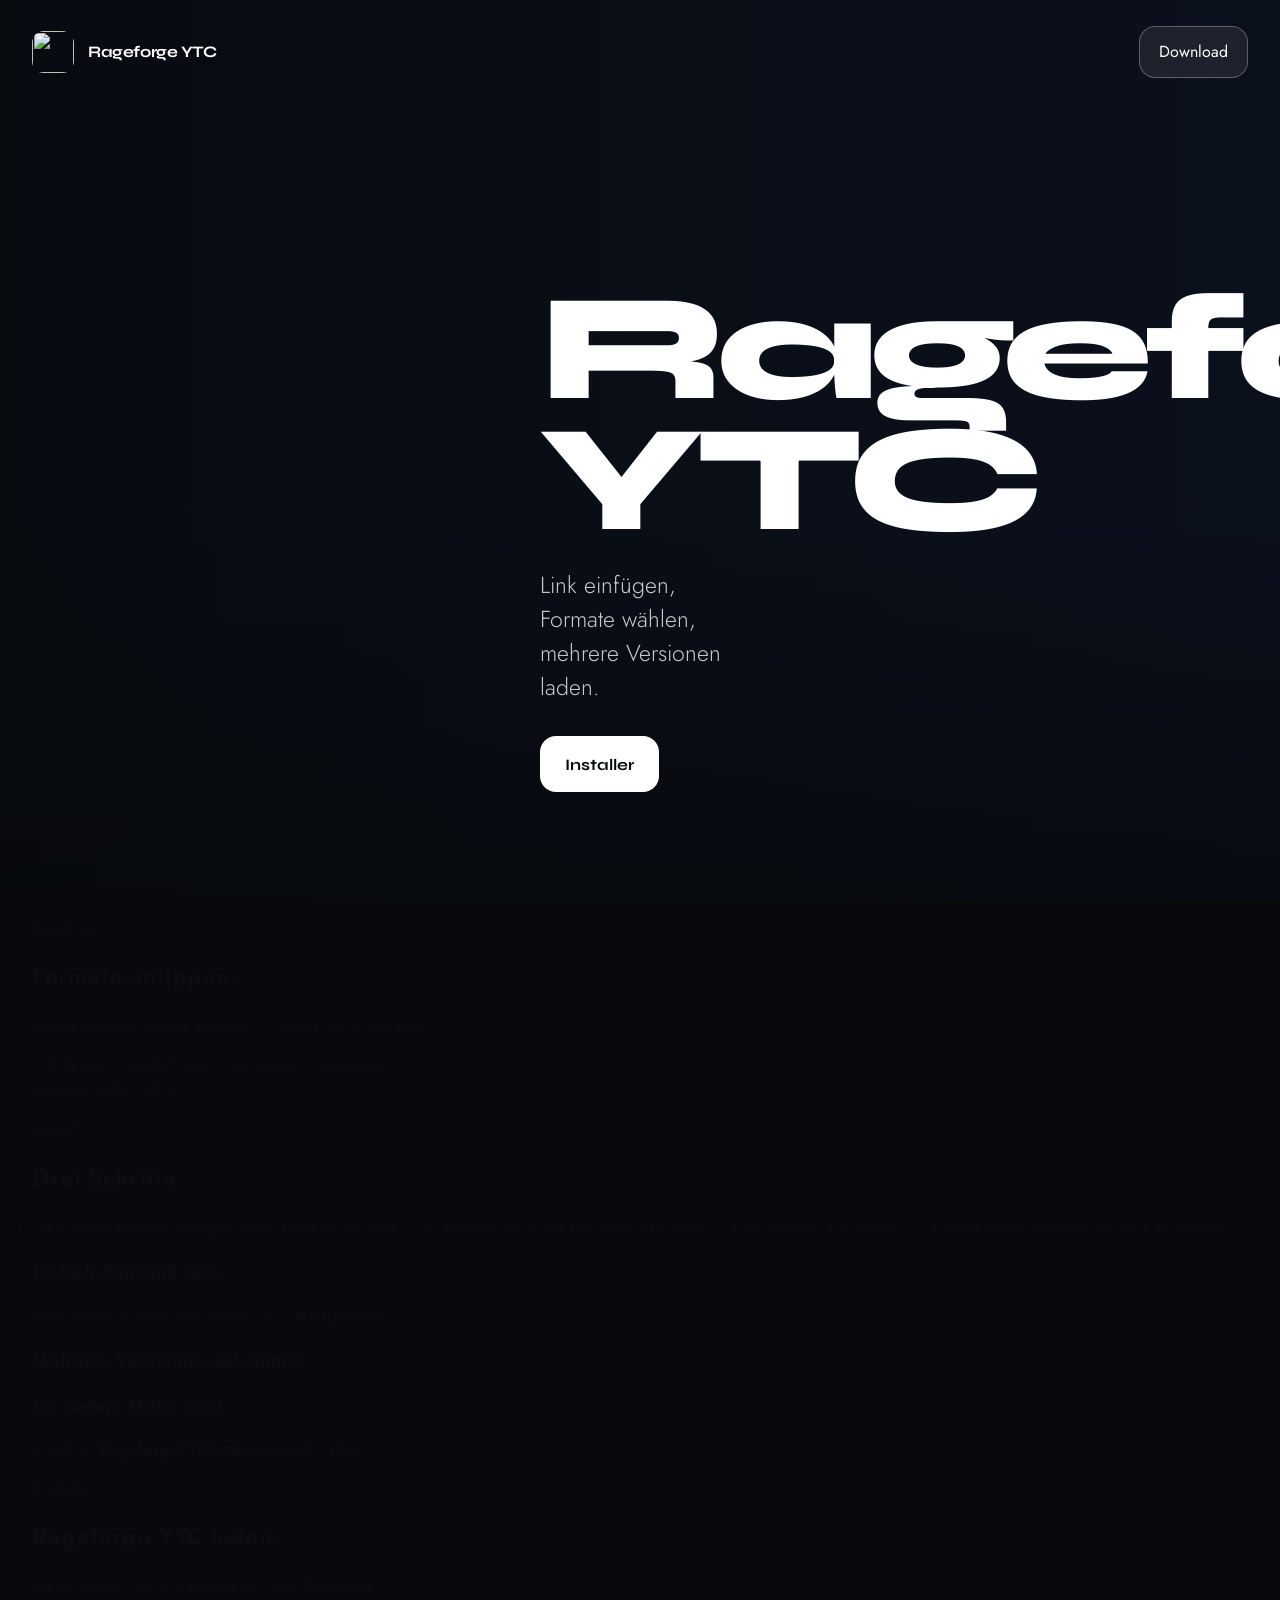
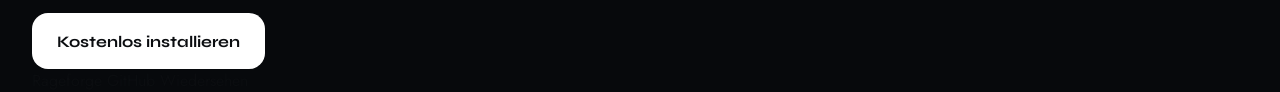
==== docs/index.html @ f6162b05 "Pin hero brand copy to the left and free the visual side." ====
<!DOCTYPE html>
<html lang="de">
<head>
  <meta charset="UTF-8" />
  <meta name="viewport" content="width=device-width, initial-scale=1" />
  <title>Rageforge YTC</title>
  <meta name="description" content="Rageforge YTC — der YouTube Converter für Windows." />
  <meta name="author" content="Rageforge" />
  <base href="/rageforge-ytc/" />
  <link rel="icon" href="assets/icon.png" type="image/png" />
  <link rel="preconnect" href="https://fonts.googleapis.com" />
  <link rel="preconnect" href="https://fonts.gstatic.com" crossorigin />
  <link href="https://fonts.googleapis.com/css2?family=Jost:wght@300;400;500;600&family=Syne:wght@500;600;700;800&display=swap" rel="stylesheet" />
  <link rel="stylesheet" href="styles.css?v=15" />
  <style>
    :root{--ink:#0b0d10;--fog:#8b939e;--glass:rgba(255,255,255,.58);--line:rgba(255,255,255,.28);--blue:#0a84ff;--paper:#eef2f6;--display:"Syne",sans-serif;--body:"Jost",sans-serif}
    *{box-sizing:border-box}html{scroll-behavior:smooth}body{margin:0;background:#07090c;color:var(--ink);font-family:var(--body);overflow-x:hidden}
    a{color:inherit;text-decoration:none}button{font:inherit;border:0;background:none;color:inherit;cursor:pointer}
    .hero{position:relative;min-height:100vh;min-height:100dvh;display:grid;align-items:end;isolation:isolate;color:#fff}
    .hero-bleed{position:absolute;inset:0;z-index:-2;background:#0b1220 center/cover no-repeat}
    .hero-veil{position:absolute;inset:0;z-index:-1;background:linear-gradient(90deg,rgba(7,9,12,.82) 0%,rgba(7,9,12,.45) 48%,rgba(7,9,12,.18) 100%),linear-gradient(0deg,rgba(7,9,12,.75),transparent 42%)}
    .shell{width:min(1440px,calc(100% - 4rem));margin:0 auto}
    .nav{position:absolute;top:0;left:0;right:0;z-index:5;padding:1.6rem 0;display:flex;justify-content:space-between;align-items:center}
    .nav-brand{display:inline-flex;gap:.9rem;align-items:center;font-family:var(--display);font-weight:700;letter-spacing:-.03em}
    .nav-brand img{width:42px;height:42px;border-radius:12px}
    .nav-go{padding:.85rem 1.2rem;border-radius:16px;border:1px solid var(--line);background:rgba(255,255,255,.08);backdrop-filter:blur(16px);color:#fff}
    .hero-copy{padding:0 0 12vh;max-width:20ch}
    .hero-copy h1{margin:0;font-family:var(--display);font-weight:800;font-size:clamp(4.2rem,12vw,9.5rem);line-height:.86;letter-spacing:-.06em}
    .hero-copy p{margin:1.4rem 0 0;font-size:clamp(1.15rem,2vw,1.45rem);color:rgba(255,255,255,.78);max-width:26ch;font-weight:300}
    .cta{margin-top:2rem;display:flex;flex-wrap:wrap;gap:.8rem}
    .btn{display:inline-flex;align-items:center;justify-content:center;min-height:3.5rem;padding:0 1.55rem;border-radius:16px;font-family:var(--display);font-weight:700;cursor:pointer;white-space:nowrap}
    .btn-solid{background:#fff;color:#0b0d10}.btn-ghost{color:#fff;border:1px solid rgba(255,255,255,.35);background:rgba(255,255,255,.06);backdrop-filter:blur(12px)}
  </style>
</head>
<body>
  <header class="hero" id="top">
    <div class="hero-bleed" style="background-image:url('assets/hero-plane.jpg')"></div>
    <div class="hero-veil"></div>
    <div class="shell nav">
      <a class="nav-brand" href="./"><img src="assets/icon.png" alt="" /><span>Rageforge YTC</span></a>
      <a class="nav-go" href="#download">Download</a>
    </div>
    <div class="shell hero-copy">
      <h1>Rageforge<br />YTC</h1>
      <p>Link einfügen, Formate wählen, mehrere Versionen laden.</p>
      <div class="cta">
        <a class="btn btn-solid" href="https://github.com/TheRealDevCH/rageforge-ytc/releases/latest/download/RageforgeYTC-Setup.exe">Installer</a>
      </div>
    </div>
  </header>

  <main>
    <section class="chapter experience" id="experience">
      <div class="shell">
        <p class="eyebrow">Rageforge</p>
        <h2>Formate antippen.</h2>
        <p class="chapter-lead">Grosse Kacheln, direkte Reaktion — genau wie in der App.</p>
      </div>
      <div class="orbit shell" id="orbit">
        <button class="orb is-live" type="button" data-fmt="MP4" aria-pressed="true"><span>MP4</span><em>Video</em></button>
        <button class="orb" type="button" data-fmt="WEBM" aria-pressed="false"><span>WEBM</span><em>Video</em></button>
        <button class="orb is-live" type="button" data-fmt="MP3" aria-pressed="true"><span>MP3</span><em>Audio</em></button>
        <button class="orb" type="button" data-fmt="M4A" aria-pressed="false"><span>M4A</span><em>Audio</em></button>
      </div>
      <p class="orbit-echo shell" id="orbitEcho">Auswahl: MP4 · MP3</p>
    </section>

    <section class="chapter ritual" id="ritual">
      <div class="shell ritual-head">
        <p class="eyebrow">Ablauf</p>
        <h2>Drei Schritte.</h2>
      </div>
      <div class="lanes">
        <button class="lane is-on" type="button" data-lane="0">
          <span class="lane-index">01</span>
          <span class="lane-title">Link</span>
          <span class="lane-copy">YouTube-Adresse einfügen. Mehr brauchst du nicht.</span>
        </button>
        <button class="lane" type="button" data-lane="1">
          <span class="lane-index">02</span>
          <span class="lane-title">Auswahl</span>
          <span class="lane-copy">MP4, WEBM, MP3 oder M4A — auch mehrere auf einmal.</span>
        </button>
        <button class="lane" type="button" data-lane="2">
          <span class="lane-index">03</span>
          <span class="lane-title">Fertig</span>
          <span class="lane-copy">Setup installiert nur die EXE. Fertig.</span>
        </button>
      </div>
      <div class="lens shell" aria-live="polite">
        <article class="lens-pane is-shown" data-pane="0">
          <h3>Einfach den Link rein.</h3>
          <div class="glass-field">
            <span>https://www.youtube.com/watch?v=…</span>
            <strong>Analysieren</strong>
          </div>
        </article>
        <article class="lens-pane" data-pane="1">
          <h3>Mehrere Versionen auf einmal.</h3>
          <div class="stack-visual" aria-hidden="true">
            <i></i><i></i><i></i>
          </div>
        </article>
        <article class="lens-pane" data-pane="2">
          <h3>Ein Setup. Mehr nicht.</h3>
          <a class="slab" href="https://github.com/TheRealDevCH/rageforge-ytc/releases/latest/download/RageforgeYTC-Setup.exe">
            <span>Windows</span>
            <b>RageforgeYTC-Setup.exe</b>
            <em>Jetzt laden</em>
          </a>
        </article>
      </div>
    </section>

    <section class="chapter download" id="download">
      <div class="download-bleed" style="background-image:url('assets/atmosphere-field.jpg')"></div>
      <div class="download-veil"></div>
      <div class="shell download-copy">
        <p class="eyebrow light">Kostenlos</p>
        <h2>Rageforge YTC laden.</h2>
        <p>Für Windows. Sofort einsatzbereit. Von Rageforge.</p>
        <a class="btn btn-solid btn-xl" href="https://github.com/TheRealDevCH/rageforge-ytc/releases/latest/download/RageforgeYTC-Setup.exe">Kostenlos installieren</a>
      </div>
    </section>
  </main>

  <footer class="foot shell">
    <span>Rageforge</span>
    <a href="https://github.com/TheRealDevCH/rageforge-ytc">GitHub</a>
    <a href="wiedersehen/">Wiedersehen</a>
  </footer>

  <script src="site.js?v=15"></script>
</body>
</html>
---- docs/styles.css ----
:root {
  --ink: #0b0d10;
  --fog: #8b939e;
  --paper: #eef2f6;
  --glass: rgba(255, 255, 255, 0.62);
  --line: rgba(11, 13, 16, 0.1);
  --blue: #0a84ff;
  --display: "Syne", sans-serif;
  --body: "Jost", sans-serif;
}

* { box-sizing: border-box; }

html { scroll-behavior: smooth; }

body {
  margin: 0;
  background: #07090c;
  color: var(--ink);
  font-family: var(--body);
  font-size: 18px;
  line-height: 1.5;
  overflow-x: hidden;
}

a { color: inherit; text-decoration: none; }
button { font: inherit; color: inherit; background: none; border: 0; cursor: pointer; }

.shell {
  width: min(1440px, calc(100% - clamp(1.5rem, 4vw, 4rem)));
  margin-inline: auto;
}

.hero {
  position: relative;
  min-height: 100vh;
  min-height: 100dvh;
  display: grid;
  align-items: end;
  isolation: isolate;
  color: #fff;
}

.hero-bleed {
  position: absolute;
  inset: 0;
  z-index: -2;
  background: #0b1220 center / cover no-repeat;
  transform: scale(1.04);
  animation: drift 18s ease-in-out infinite alternate;
}

.hero-veil {
  position: absolute;
  inset: 0;
  z-index: -1;
  background:
    linear-gradient(90deg, rgba(7, 9, 12, 0.84) 0%, rgba(7, 9, 12, 0.42) 48%, rgba(7, 9, 12, 0.16) 100%),
    linear-gradient(0deg, rgba(7, 9, 12, 0.78), transparent 44%);
}

.nav {
  position: absolute;
  top: 0;
  left: 0;
  right: 0;
  z-index: 5;
  padding: 1.6rem 0;
  display: flex;
  justify-content: space-between;
  align-items: center;
}

.nav-brand {
  display: inline-flex;
  gap: 0.9rem;
  align-items: center;
  font-family: var(--display);
  font-weight: 700;
  letter-spacing: -0.03em;
}

.nav-brand img {
  width: 42px;
  height: 42px;
  border-radius: 12px;
}

.nav-go {
  padding: 0.85rem 1.2rem;
  border-radius: 16px;
  border: 1px solid rgba(255, 255, 255, 0.28);
  background: rgba(255, 255, 255, 0.08);
  backdrop-filter: blur(16px);
  color: #fff;
  transition: background 200ms ease, transform 200ms ease;
  cursor: pointer;
}

.nav-go:hover,
.nav-go:focus-visible {
  background: rgba(255, 255, 255, 0.16);
  transform: translateY(-1px);
}

.hero-copy {
  padding: 0 0 12vh;
  max-width: 20ch;
  animation: rise 900ms cubic-bezier(0.16, 1, 0.3, 1) both;
}

.hero-copy h1 {
  margin: 0;
  font-family: var(--display);
  font-weight: 800;
  font-size: clamp(4.2rem, 12vw, 9.5rem);
  line-height: 0.86;
  letter-spacing: -0.06em;
}

.hero-copy p {
  margin: 1.4rem 0 0;
  font-size: clamp(1.15rem, 2vw, 1.45rem);
  color: rgba(255, 255, 255, 0.78);
  max-width: 22ch;
  font-weight: 300;
}

.cta {
  margin-top: 2rem;
  display: flex;
  flex-wrap: wrap;
  gap: 0.8rem;
}

.btn {
  display: inline-flex;
  align-items: center;
  justify-content: center;
  min-height: 3.5rem;
  padding: 0 1.55rem;
  border-radius: 16px;
  font-family: var(--display);
  font-weight: 700;
  cursor: pointer;
  white-space: nowrap;
  transition: transform 200ms ease, background 200ms ease, border-color 200ms ease;
}

.btn-solid {
  background: #fff;
  color: #0b0d10;
}

.btn-solid:hover,
.btn-solid:focus-visible {
  transform: translateY(-2px);
  background: #f2f4f7;
}

.btn-ghost {
  color: #fff;
  border: 1px solid rgba(255, 255, 255, 0.35);
  background: rgba(255, 255, 255, 0.06);
  backdrop-filter: blur(12px);
}

.btn-ghost:hover,
.btn-ghost:focus-visible {
  transform: translateY(-2px);
  border-color: rgba(255, 255, 255, 0.55);
}

.btn-xl {
  min-height: 4.1rem;
  padding: 0 2rem;
  font-size: 1.15rem;
}

.chapter {
  position: relative;
  padding: clamp(5rem, 12vh, 9rem) 0;
}

.experience {
  background: var(--paper);
  color: var(--ink);
}

.eyebrow {
  margin: 0 0 1rem;
  font-family: var(--display);
  font-weight: 600;
  letter-spacing: 0.14em;
  text-transform: uppercase;
  color: var(--blue);
  font-size: 0.85rem;
}

.eyebrow.light { color: #9ec9ff; }

.chapter h2 {
  margin: 0;
  font-family: var(--display);
  font-weight: 800;
  font-size: clamp(2.8rem, 7vw, 5.8rem);
  letter-spacing: -0.05em;
  line-height: 0.95;
  max-width: 12ch;
}

.chapter-lead {
  margin: 1.2rem 0 0;
  max-width: 28ch;
  color: var(--fog);
  font-size: 1.2rem;
  font-weight: 300;
}

.orbit {
  margin-top: 3rem;
  display: grid;
  grid-template-columns: repeat(4, 1fr);
  gap: 1rem;
}

.orb {
  min-height: clamp(220px, 32vh, 340px);
  border-radius: 36px;
  padding: 1.6rem;
  display: grid;
  align-content: space-between;
  text-align: left;
  background: rgba(255, 255, 255, 0.72);
  border: 1px solid rgba(11, 13, 16, 0.08);
  box-shadow: 0 20px 50px rgba(11, 13, 16, 0.06);
  transition: transform 240ms ease, background 240ms ease, color 240ms ease;
  cursor: pointer;
}

.orb span {
  font-family: var(--display);
  font-size: clamp(2.4rem, 5vw, 4rem);
  font-weight: 800;
  letter-spacing: -0.05em;
}

.orb em {
  font-style: normal;
  color: var(--fog);
}

.orb:hover,
.orb:focus-visible {
  transform: translateY(-8px) scale(1.015);
}

.orb.is-live {
  background: #0b0d10;
  color: #fff;
}

.orb.is-live em { color: rgba(255, 255, 255, 0.55); }

.orbit-echo {
  margin-top: 1.4rem;
  color: var(--fog);
  font-size: 1.05rem;
}

.ritual {
  background: #07090c;
  color: #fff;
}

.ritual-head { margin-bottom: 2rem; }

.lanes {
  display: grid;
  grid-template-columns: repeat(3, 1fr);
  gap: 0;
  border-top: 1px solid rgba(255, 255, 255, 0.12);
  border-bottom: 1px solid rgba(255, 255, 255, 0.12);
}

.lane {
  min-height: 280px;
  padding: 2rem;
  text-align: left;
  border-right: 1px solid rgba(255, 255, 255, 0.12);
  transition: background 220ms ease;
  cursor: pointer;
}

.lane:last-child { border-right: 0; }

.lane:hover,
.lane:focus-visible,
.lane.is-on {
  background: rgba(255, 255, 255, 0.04);
}

.lane-index {
  display: block;
  font-family: var(--display);
  letter-spacing: 0.12em;
  color: #9ec9ff;
  margin-bottom: 3rem;
}

.lane-title {
  display: block;
  font-family: var(--display);
  font-size: clamp(2rem, 4vw, 3.2rem);
  font-weight: 800;
  letter-spacing: -0.04em;
  margin-bottom: 0.8rem;
}

.lane-copy {
  display: block;
  color: rgba(255, 255, 255, 0.58);
  max-width: 16ch;
}

.lens {
  position: relative;
  margin-top: 1.5rem;
  min-height: clamp(320px, 42vh, 460px);
  border-radius: 36px;
  overflow: hidden;
  background: rgba(255, 255, 255, 0.04);
  border: 1px solid rgba(255, 255, 255, 0.1);
}

.lens-pane {
  position: absolute;
  inset: 0;
  padding: clamp(1.6rem, 4vw, 3rem);
  opacity: 0;
  transform: translateY(16px);
  pointer-events: none;
  transition: opacity 320ms ease, transform 320ms ease;
}

.lens-pane.is-shown {
  opacity: 1;
  transform: translateY(0);
  pointer-events: auto;
}

.lens-pane h3 {
  margin: 0 0 1.5rem;
  font-family: var(--display);
  font-size: clamp(2rem, 4.5vw, 3.6rem);
  letter-spacing: -0.045em;
  line-height: 1.02;
  max-width: 14ch;
}

.glass-field {
  display: flex;
  align-items: center;
  justify-content: space-between;
  gap: 1rem;
  min-height: 96px;
  padding: 1rem 1.2rem;
  border-radius: 22px;
  background: rgba(255, 255, 255, 0.08);
  border: 1px solid rgba(255, 255, 255, 0.14);
  backdrop-filter: blur(18px);
  color: rgba(255, 255, 255, 0.7);
}

.glass-field strong {
  color: #0b0d10;
  background: #fff;
  padding: 0.9rem 1.2rem;
  border-radius: 16px;
  font-family: var(--display);
}

.stack-visual {
  display: grid;
  gap: 0.8rem;
  max-width: 520px;
}

.stack-visual i {
  display: block;
  height: 64px;
  border-radius: 18px;
  background: linear-gradient(90deg, rgba(10, 132, 255, 0.55), rgba(255, 255, 255, 0.12));
  border: 1px solid rgba(255, 255, 255, 0.12);
}

.stack-visual i:nth-child(2) { width: 86%; }
.stack-visual i:nth-child(3) { width: 72%; }

.slab {
  display: grid;
  gap: 0.35rem;
  width: min(100%, 620px);
  padding: 1.8rem;
  border-radius: 28px;
  background: #fff;
  color: #0b0d10;
  transition: transform 220ms ease;
  cursor: pointer;
}

.slab:hover,
.slab:focus-visible {
  transform: translateY(-6px) scale(1.01);
}

.slab span {
  color: var(--fog);
  letter-spacing: 0.08em;
  text-transform: uppercase;
  font-size: 0.85rem;
  font-family: var(--display);
}

.slab b {
  font-family: var(--display);
  font-size: clamp(1.5rem, 3vw, 2.3rem);
  letter-spacing: -0.03em;
}

.slab em {
  margin-top: 0.5rem;
  font-style: normal;
  color: var(--blue);
  font-family: var(--display);
  font-weight: 700;
}

.download {
  position: relative;
  min-height: 78vh;
  display: grid;
  align-items: center;
  isolation: isolate;
  color: #fff;
  padding: 0;
}

.download-bleed {
  position: absolute;
  inset: 0;
  z-index: -2;
  background: #101820 center / cover no-repeat;
}

.download-veil {
  position: absolute;
  inset: 0;
  z-index: -1;
  background: linear-gradient(180deg, rgba(7, 9, 12, 0.35), rgba(7, 9, 12, 0.78));
}

.download-copy {
  padding: 12vh 0;
  text-align: center;
  display: grid;
  justify-items: center;
  gap: 1rem;
}

.download-copy h2 {
  max-width: none;
}

.download-copy p {
  margin: 0;
  color: rgba(255, 255, 255, 0.7);
  font-size: 1.2rem;
  font-weight: 300;
}

.foot {
  display: flex;
  flex-wrap: wrap;
  gap: 1rem 1.6rem;
  padding: 1.6rem 0 2.4rem;
  color: rgba(255, 255, 255, 0.5);
  border-top: 1px solid rgba(255, 255, 255, 0.08);
}

.foot a {
  transition: color 180ms ease;
  cursor: pointer;
}

.foot a:hover,
.foot a:focus-visible {
  color: #fff;
}

.page-bye {
  min-height: 100vh;
  display: grid;
  place-items: center;
  color: #fff;
  background: #07090c;
}

.bye-card {
  width: min(720px, calc(100% - 2rem));
  padding: clamp(2rem, 5vw, 3.4rem);
  border-radius: 36px;
  text-align: center;
  background: rgba(255, 255, 255, 0.06);
  border: 1px solid rgba(255, 255, 255, 0.12);
  backdrop-filter: blur(18px);
}

.bye-card img {
  width: 84px;
  height: 84px;
  border-radius: 20px;
  margin-bottom: 1rem;
}

.bye-card h1 {
  margin: 0.5rem 0 0;
  font-family: var(--display);
  font-size: clamp(2.2rem, 6vw, 3.8rem);
  letter-spacing: -0.045em;
  line-height: 1.02;
}

.bye-card p {
  margin: 1rem auto 0;
  max-width: 28ch;
  color: rgba(255, 255, 255, 0.68);
  font-weight: 300;
}

@keyframes drift {
  from { transform: scale(1.04) translate3d(0, 0, 0); }
  to { transform: scale(1.08) translate3d(-1.2%, 1%, 0); }
}

@keyframes rise {
  from { opacity: 0; transform: translateY(28px); }
  to { opacity: 1; transform: translateY(0); }
}

@media (max-width: 980px) {
  .orbit,
  .lanes {
    grid-template-columns: 1fr;
  }

  .lane {
    min-height: auto;
    border-right: 0;
    border-bottom: 1px solid rgba(255, 255, 255, 0.12);
  }

  .lane:last-child { border-bottom: 0; }

  .hero-copy {
    width: min(100%, 34ch);
    max-width: 100%;
    padding-bottom: 8vh;
  }

  .hero-bleed {
    background-position: center center;
  }

  .hero-veil {
    background:
      linear-gradient(180deg, rgba(7, 9, 12, 0.55), rgba(7, 9, 12, 0.88)),
      linear-gradient(90deg, rgba(7, 9, 12, 0.75), rgba(7, 9, 12, 0.35));
  }
}

@media (max-width: 640px) {
  .orbit {
    grid-template-columns: 1fr 1fr;
  }

  .glass-field {
    flex-direction: column;
    align-items: stretch;
  }
}

@media (prefers-reduced-motion: reduce) {
  html { scroll-behavior: auto; }
  .hero-bleed,
  .hero-copy,
  .orb,
  .lens-pane,
  .slab,
  .btn,
  .nav-go {
    animation: none !important;
    transition: none !important;
  }
}
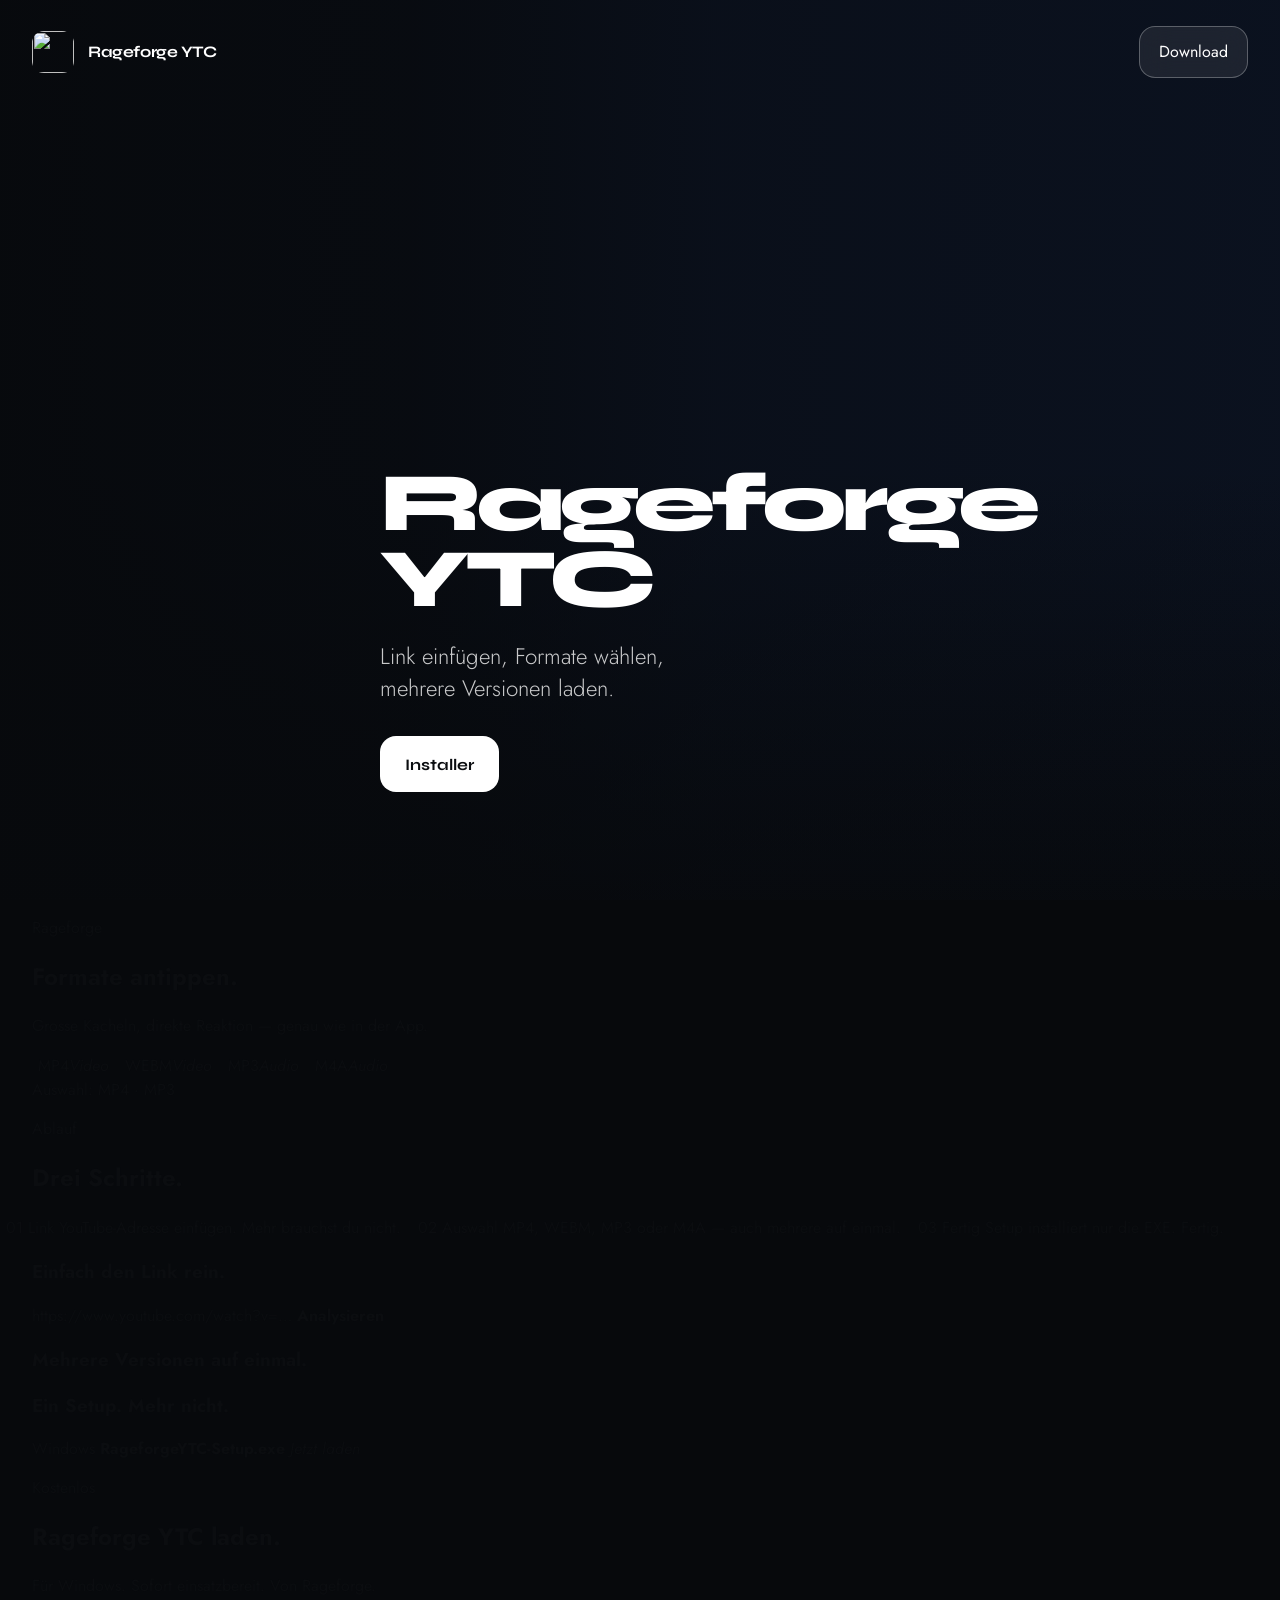
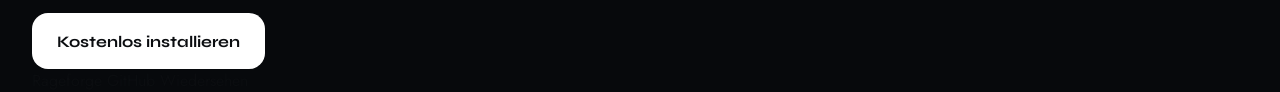
==== commit 454c01bc: "Keep hero brand locked left with readable size and stronger veil." ====
--- a/docs/index.html
+++ b/docs/index.html
@@ -11,22 +11,22 @@
   <link rel="preconnect" href="https://fonts.googleapis.com" />
   <link rel="preconnect" href="https://fonts.gstatic.com" crossorigin />
   <link href="https://fonts.googleapis.com/css2?family=Jost:wght@300;400;500;600&family=Syne:wght@500;600;700;800&display=swap" rel="stylesheet" />
-  <link rel="stylesheet" href="styles.css?v=15" />
+  <link rel="stylesheet" href="styles.css?v=16" />
   <style>
     :root{--ink:#0b0d10;--fog:#8b939e;--glass:rgba(255,255,255,.58);--line:rgba(255,255,255,.28);--blue:#0a84ff;--paper:#eef2f6;--display:"Syne",sans-serif;--body:"Jost",sans-serif}
     *{box-sizing:border-box}html{scroll-behavior:smooth}body{margin:0;background:#07090c;color:var(--ink);font-family:var(--body);overflow-x:hidden}
     a{color:inherit;text-decoration:none}button{font:inherit;border:0;background:none;color:inherit;cursor:pointer}
-    .hero{position:relative;min-height:100vh;min-height:100dvh;display:grid;align-items:end;isolation:isolate;color:#fff}
-    .hero-bleed{position:absolute;inset:0;z-index:-2;background:#0b1220 center/cover no-repeat}
-    .hero-veil{position:absolute;inset:0;z-index:-1;background:linear-gradient(90deg,rgba(7,9,12,.82) 0%,rgba(7,9,12,.45) 48%,rgba(7,9,12,.18) 100%),linear-gradient(0deg,rgba(7,9,12,.75),transparent 42%)}
+    .hero{position:relative;min-height:100vh;min-height:100dvh;display:grid;align-items:end;justify-items:start;isolation:isolate;color:#fff}
+    .hero-bleed{position:absolute;inset:0;z-index:-2;background:#0b1220 78% center/cover no-repeat}
+    .hero-veil{position:absolute;inset:0;z-index:-1;background:linear-gradient(90deg,rgba(7,9,12,.94) 0%,rgba(7,9,12,.78) 32%,rgba(7,9,12,.3) 56%,rgba(7,9,12,.06) 100%),linear-gradient(0deg,rgba(7,9,12,.84),transparent 48%)}
     .shell{width:min(1440px,calc(100% - 4rem));margin:0 auto}
     .nav{position:absolute;top:0;left:0;right:0;z-index:5;padding:1.6rem 0;display:flex;justify-content:space-between;align-items:center}
     .nav-brand{display:inline-flex;gap:.9rem;align-items:center;font-family:var(--display);font-weight:700;letter-spacing:-.03em}
     .nav-brand img{width:42px;height:42px;border-radius:12px}
     .nav-go{padding:.85rem 1.2rem;border-radius:16px;border:1px solid var(--line);background:rgba(255,255,255,.08);backdrop-filter:blur(16px);color:#fff}
-    .hero-copy{padding:0 0 12vh;max-width:20ch}
-    .hero-copy h1{margin:0;font-family:var(--display);font-weight:800;font-size:clamp(4.2rem,12vw,9.5rem);line-height:.86;letter-spacing:-.06em}
-    .hero-copy p{margin:1.4rem 0 0;font-size:clamp(1.15rem,2vw,1.45rem);color:rgba(255,255,255,.78);max-width:26ch;font-weight:300}
+    .hero-copy{width:min(520px,44vw);max-width:100%;padding:0 0 12vh;justify-self:start;text-align:left}
+    .hero-copy h1{margin:0;font-family:var(--display);font-weight:800;font-size:clamp(3.2rem,6.5vw,5.8rem);line-height:.92;letter-spacing:-.06em;max-width:9ch}
+    .hero-copy p{margin:1.4rem 0 0;font-size:clamp(1.15rem,2vw,1.4rem);color:rgba(255,255,255,.78);max-width:26ch;font-weight:300}
     .cta{margin-top:2rem;display:flex;flex-wrap:wrap;gap:.8rem}
     .btn{display:inline-flex;align-items:center;justify-content:center;min-height:3.5rem;padding:0 1.55rem;border-radius:16px;font-family:var(--display);font-weight:700;cursor:pointer;white-space:nowrap}
     .btn-solid{background:#fff;color:#0b0d10}.btn-ghost{color:#fff;border:1px solid rgba(255,255,255,.35);background:rgba(255,255,255,.06);backdrop-filter:blur(12px)}
@@ -130,6 +130,6 @@
     <a href="wiedersehen/">Wiedersehen</a>
   </footer>
 
-  <script src="site.js?v=15"></script>
+  <script src="site.js?v=16"></script>
 </body>
 </html>
--- a/docs/styles.css
+++ b/docs/styles.css
@@ -37,6 +37,7 @@
   min-height: 100dvh;
   display: grid;
   align-items: end;
+  justify-items: start;
   isolation: isolate;
   color: #fff;
 }
@@ -46,6 +47,7 @@
   inset: 0;
   z-index: -2;
   background: #0b1220 center / cover no-repeat;
+  background-position: 78% center;
   transform: scale(1.04);
   animation: drift 18s ease-in-out infinite alternate;
 }
@@ -55,8 +57,8 @@
   inset: 0;
   z-index: -1;
   background:
-    linear-gradient(90deg, rgba(7, 9, 12, 0.84) 0%, rgba(7, 9, 12, 0.42) 48%, rgba(7, 9, 12, 0.16) 100%),
-    linear-gradient(0deg, rgba(7, 9, 12, 0.78), transparent 44%);
+    linear-gradient(90deg, rgba(7, 9, 12, 0.94) 0%, rgba(7, 9, 12, 0.78) 32%, rgba(7, 9, 12, 0.3) 56%, rgba(7, 9, 12, 0.06) 100%),
+    linear-gradient(0deg, rgba(7, 9, 12, 0.84), transparent 48%);
 }
 
 .nav {
@@ -104,8 +106,11 @@
 }
 
 .hero-copy {
+  width: min(520px, 44vw);
+  max-width: 100%;
   padding: 0 0 12vh;
-  max-width: 20ch;
+  justify-self: start;
+  text-align: left;
   animation: rise 900ms cubic-bezier(0.16, 1, 0.3, 1) both;
 }
 
@@ -113,16 +118,17 @@
   margin: 0;
   font-family: var(--display);
   font-weight: 800;
-  font-size: clamp(4.2rem, 12vw, 9.5rem);
-  line-height: 0.86;
+  font-size: clamp(3.2rem, 6.5vw, 5.8rem);
+  line-height: 0.92;
   letter-spacing: -0.06em;
+  max-width: 9ch;
 }
 
 .hero-copy p {
   margin: 1.4rem 0 0;
-  font-size: clamp(1.15rem, 2vw, 1.45rem);
+  font-size: clamp(1.15rem, 2vw, 1.4rem);
   color: rgba(255, 255, 255, 0.78);
-  max-width: 22ch;
+  max-width: 26ch;
   font-weight: 300;
 }
 
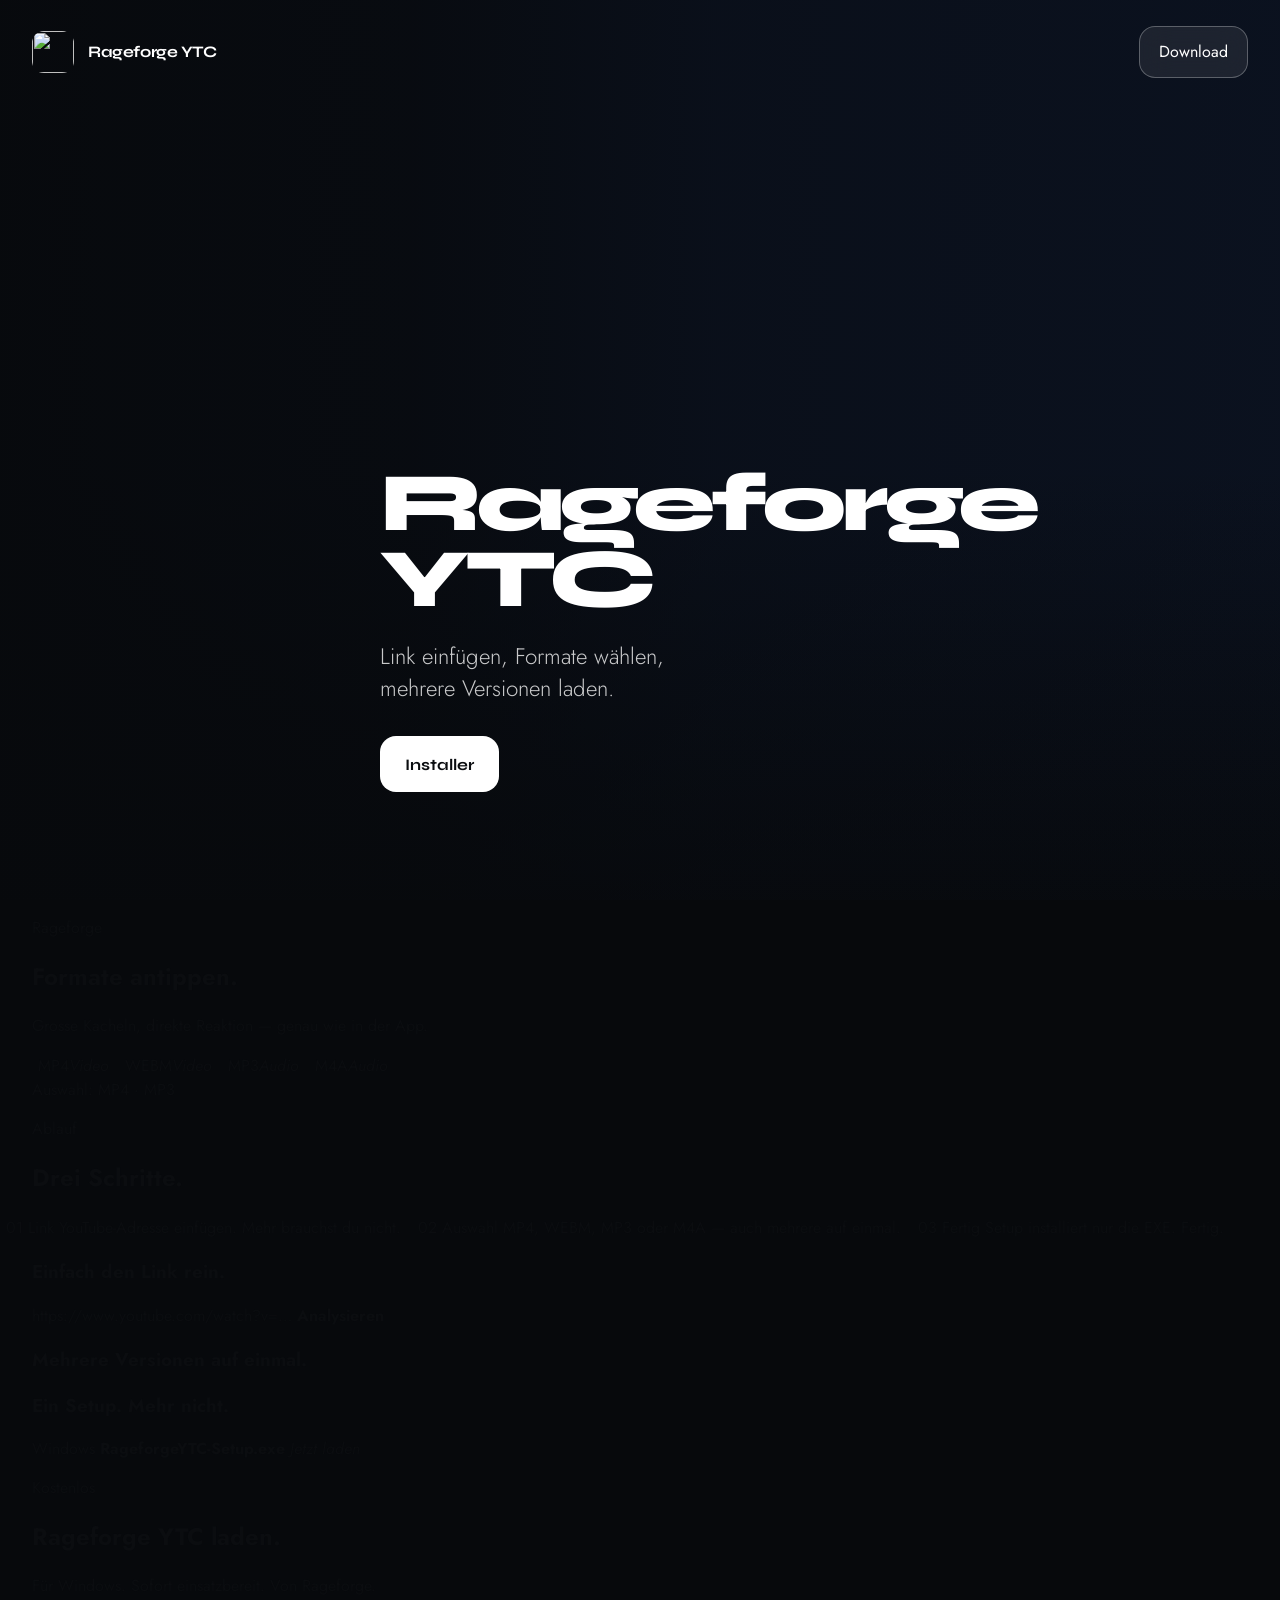
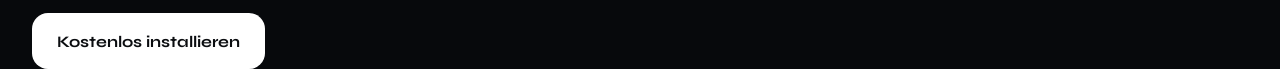
==== commit c0f31e5e: "Remove public footer; keep wiedersehen for uninstall only." ====
--- a/docs/index.html
+++ b/docs/index.html
@@ -11,7 +11,7 @@
   <link rel="preconnect" href="https://fonts.googleapis.com" />
   <link rel="preconnect" href="https://fonts.gstatic.com" crossorigin />
   <link href="https://fonts.googleapis.com/css2?family=Jost:wght@300;400;500;600&family=Syne:wght@500;600;700;800&display=swap" rel="stylesheet" />
-  <link rel="stylesheet" href="styles.css?v=16" />
+  <link rel="stylesheet" href="styles.css?v=17" />
   <style>
     :root{--ink:#0b0d10;--fog:#8b939e;--glass:rgba(255,255,255,.58);--line:rgba(255,255,255,.28);--blue:#0a84ff;--paper:#eef2f6;--display:"Syne",sans-serif;--body:"Jost",sans-serif}
     *{box-sizing:border-box}html{scroll-behavior:smooth}body{margin:0;background:#07090c;color:var(--ink);font-family:var(--body);overflow-x:hidden}
@@ -124,12 +124,6 @@
     </section>
   </main>
 
-  <footer class="foot shell">
-    <span>Rageforge</span>
-    <a href="https://github.com/TheRealDevCH/rageforge-ytc">GitHub</a>
-    <a href="wiedersehen/">Wiedersehen</a>
-  </footer>
-
-  <script src="site.js?v=16"></script>
+  <script src="site.js?v=17"></script>
 </body>
 </html>
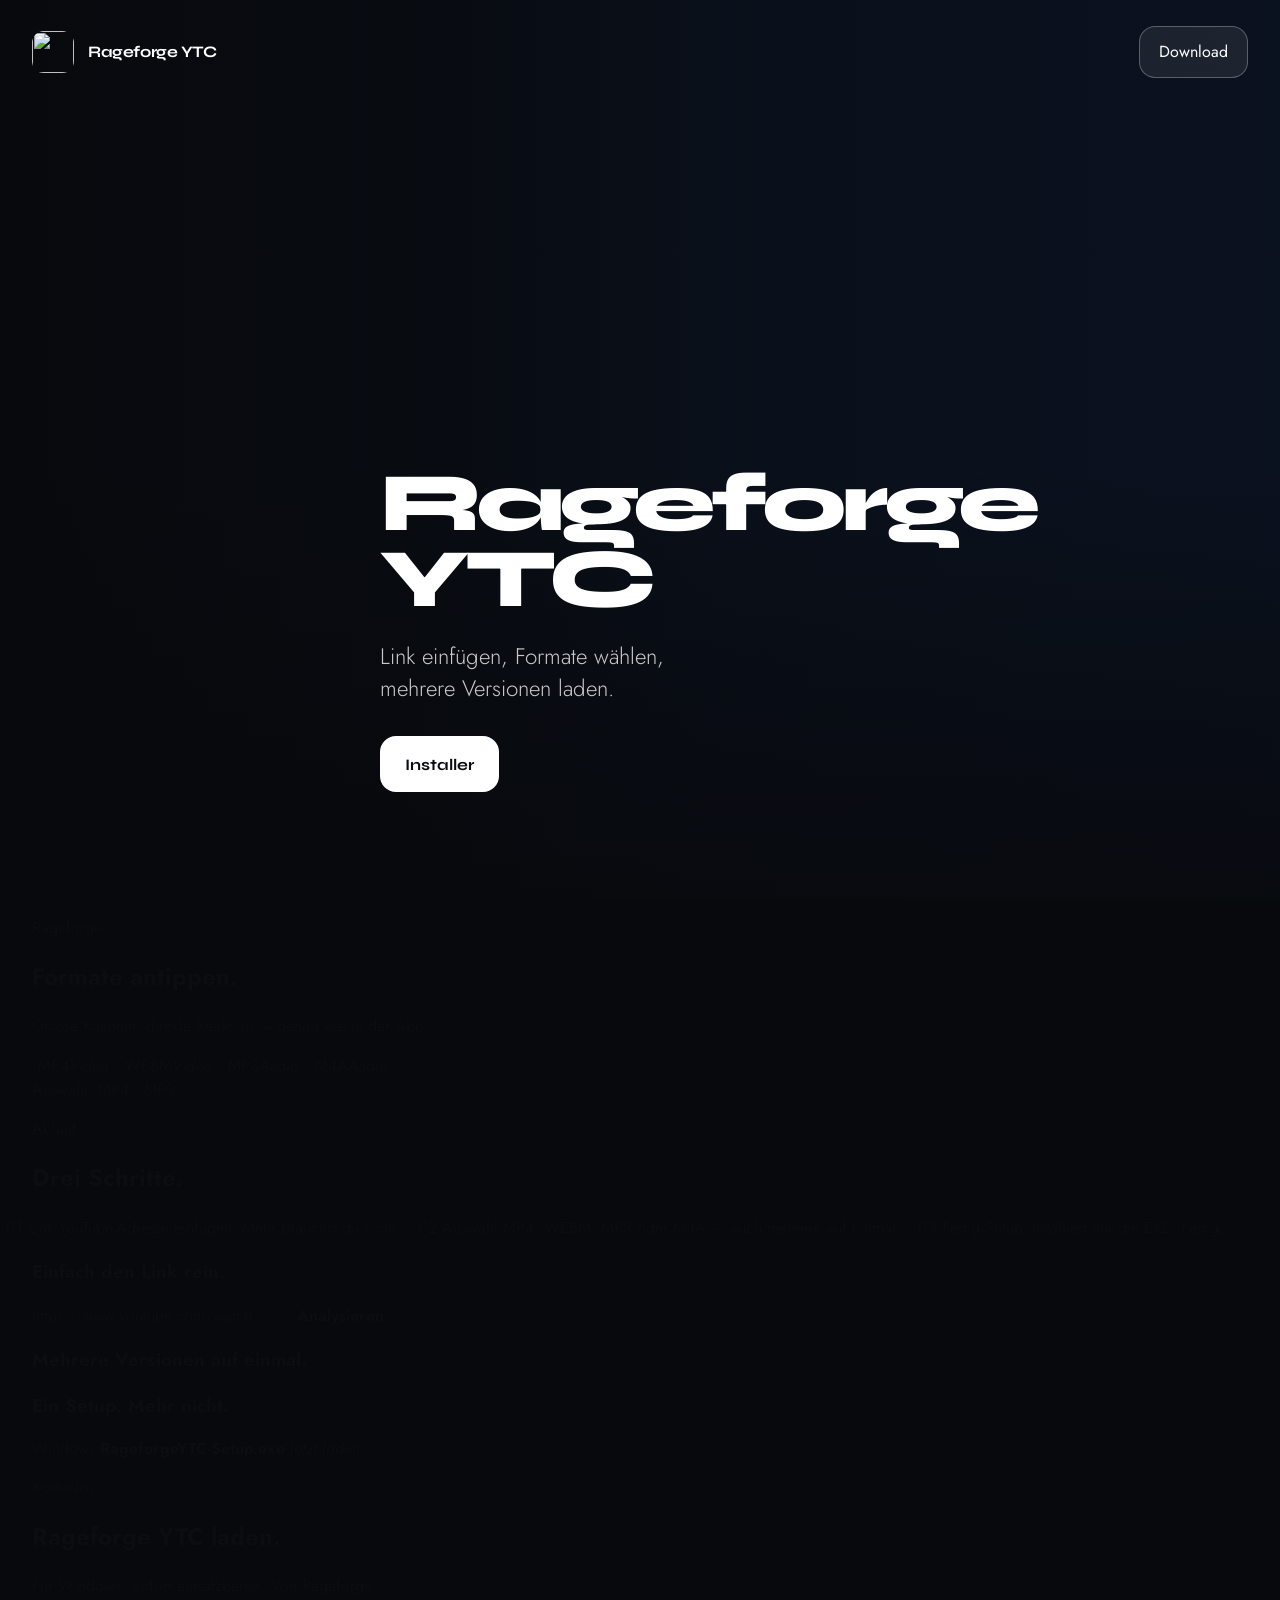
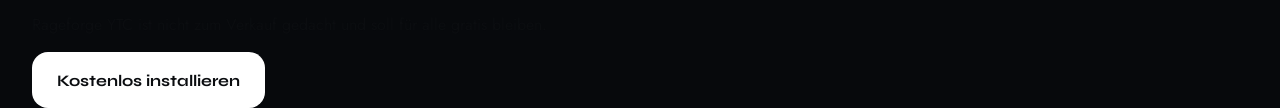
==== commit d42b3ee5: "State that Rageforge YTC stays free and is not for sale." ====
--- a/docs/index.html
+++ b/docs/index.html
@@ -11,7 +11,7 @@
   <link rel="preconnect" href="https://fonts.googleapis.com" />
   <link rel="preconnect" href="https://fonts.gstatic.com" crossorigin />
   <link href="https://fonts.googleapis.com/css2?family=Jost:wght@300;400;500;600&family=Syne:wght@500;600;700;800&display=swap" rel="stylesheet" />
-  <link rel="stylesheet" href="styles.css?v=17" />
+  <link rel="stylesheet" href="styles.css?v=18" />
   <style>
     :root{--ink:#0b0d10;--fog:#8b939e;--glass:rgba(255,255,255,.58);--line:rgba(255,255,255,.28);--blue:#0a84ff;--paper:#eef2f6;--display:"Syne",sans-serif;--body:"Jost",sans-serif}
     *{box-sizing:border-box}html{scroll-behavior:smooth}body{margin:0;background:#07090c;color:var(--ink);font-family:var(--body);overflow-x:hidden}
@@ -119,11 +119,12 @@
         <p class="eyebrow light">Kostenlos</p>
         <h2>Rageforge YTC laden.</h2>
         <p>Für Windows. Sofort einsatzbereit. Von Rageforge.</p>
+        <p class="free-note">Rageforge YTC ist nicht zum Verkauf gedacht und soll für alle gratis bleiben.</p>
         <a class="btn btn-solid btn-xl" href="https://github.com/TheRealDevCH/rageforge-ytc/releases/latest/download/RageforgeYTC-Setup.exe">Kostenlos installieren</a>
       </div>
     </section>
   </main>
 
-  <script src="site.js?v=17"></script>
+  <script src="site.js?v=18"></script>
 </body>
 </html>
--- a/docs/styles.css
+++ b/docs/styles.css
@@ -485,6 +485,15 @@
   font-weight: 300;
 }
 
+.free-note {
+  max-width: 34ch;
+  margin: 0.4rem 0 0.2rem !important;
+  color: rgba(255, 255, 255, 0.88) !important;
+  font-size: 1.05rem !important;
+  font-weight: 400 !important;
+  line-height: 1.45;
+}
+
 .foot {
   display: flex;
   flex-wrap: wrap;
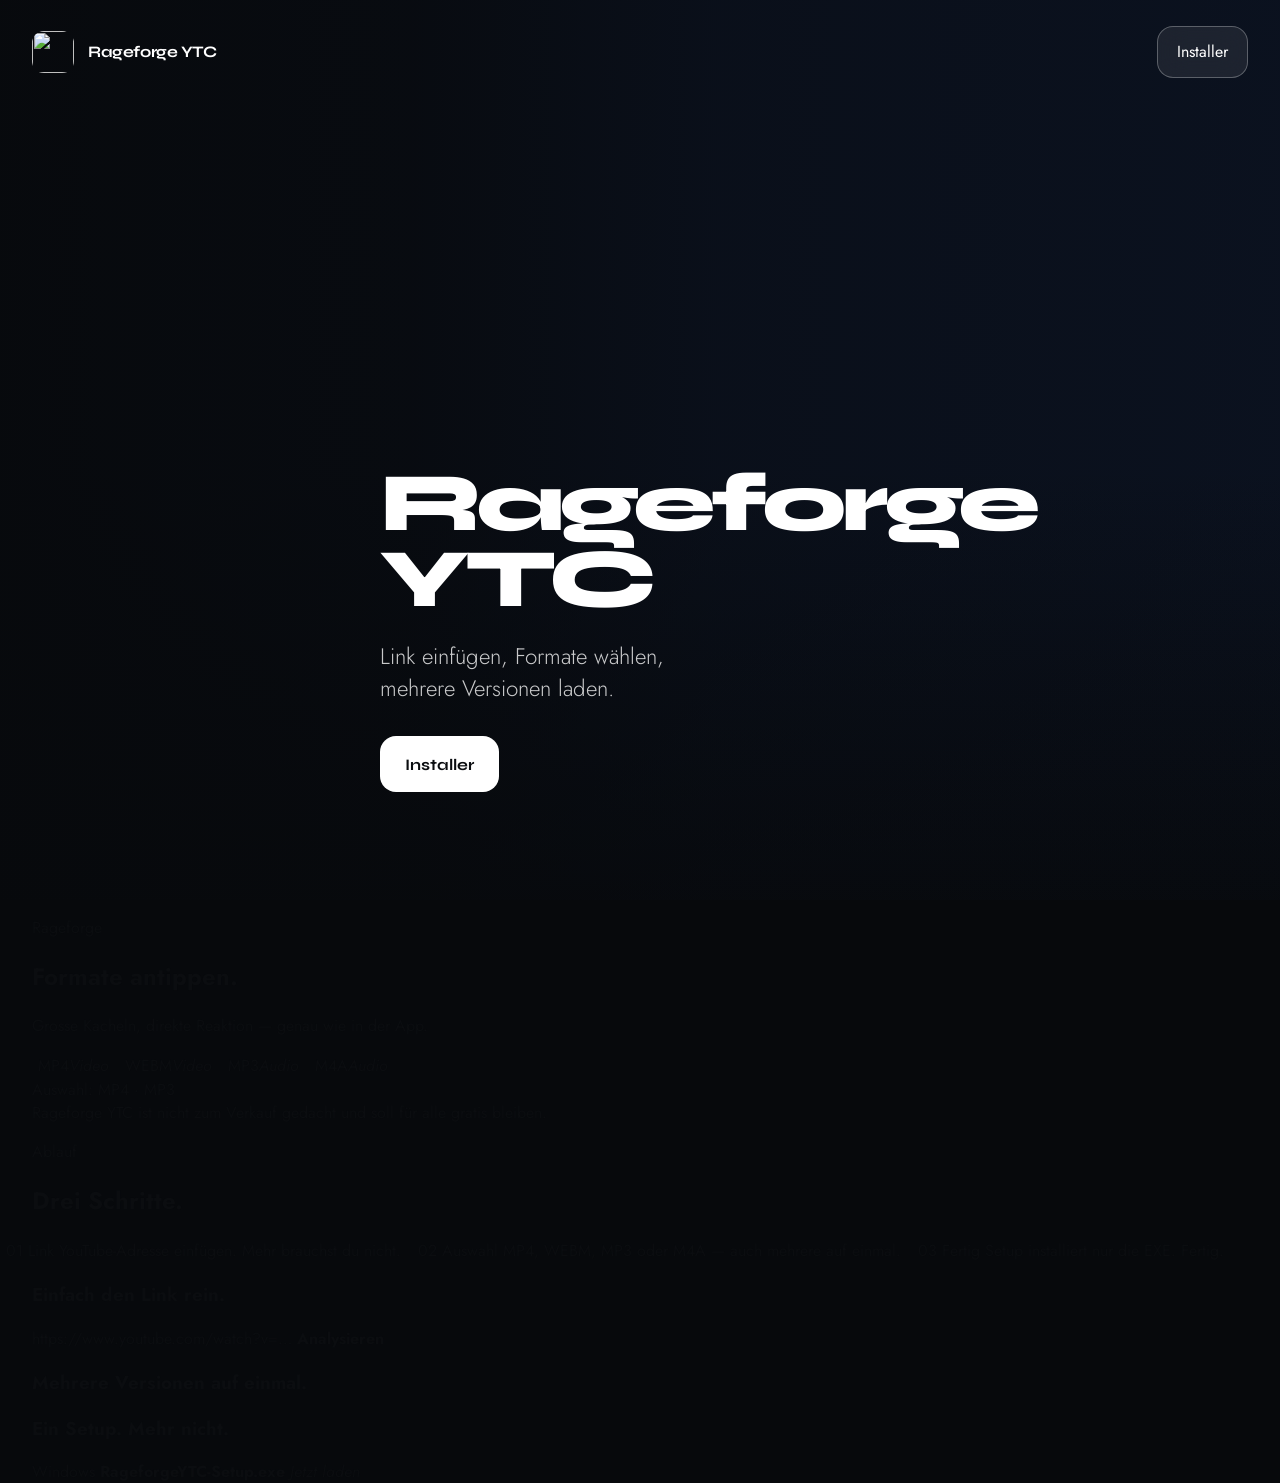
==== commit bbaee817: "Remove bottom download section; keep single Installer CTA." ====
--- a/docs/index.html
+++ b/docs/index.html
@@ -11,7 +11,7 @@
   <link rel="preconnect" href="https://fonts.googleapis.com" />
   <link rel="preconnect" href="https://fonts.gstatic.com" crossorigin />
   <link href="https://fonts.googleapis.com/css2?family=Jost:wght@300;400;500;600&family=Syne:wght@500;600;700;800&display=swap" rel="stylesheet" />
-  <link rel="stylesheet" href="styles.css?v=18" />
+  <link rel="stylesheet" href="styles.css?v=19" />
   <style>
     :root{--ink:#0b0d10;--fog:#8b939e;--glass:rgba(255,255,255,.58);--line:rgba(255,255,255,.28);--blue:#0a84ff;--paper:#eef2f6;--display:"Syne",sans-serif;--body:"Jost",sans-serif}
     *{box-sizing:border-box}html{scroll-behavior:smooth}body{margin:0;background:#07090c;color:var(--ink);font-family:var(--body);overflow-x:hidden}
@@ -38,7 +38,7 @@
     <div class="hero-veil"></div>
     <div class="shell nav">
       <a class="nav-brand" href="./"><img src="assets/icon.png" alt="" /><span>Rageforge YTC</span></a>
-      <a class="nav-go" href="#download">Download</a>
+      <a class="nav-go" href="https://github.com/TheRealDevCH/rageforge-ytc/releases/latest/download/RageforgeYTC-Setup.exe">Installer</a>
     </div>
     <div class="shell hero-copy">
       <h1>Rageforge<br />YTC</h1>
@@ -63,6 +63,7 @@
         <button class="orb" type="button" data-fmt="M4A" aria-pressed="false"><span>M4A</span><em>Audio</em></button>
       </div>
       <p class="orbit-echo shell" id="orbitEcho">Auswahl: MP4 · MP3</p>
+      <p class="free-note shell">Rageforge YTC ist nicht zum Verkauf gedacht und soll für alle gratis bleiben.</p>
     </section>
 
     <section class="chapter ritual" id="ritual">
@@ -111,20 +112,8 @@
         </article>
       </div>
     </section>
-
-    <section class="chapter download" id="download">
-      <div class="download-bleed" style="background-image:url('assets/atmosphere-field.jpg')"></div>
-      <div class="download-veil"></div>
-      <div class="shell download-copy">
-        <p class="eyebrow light">Kostenlos</p>
-        <h2>Rageforge YTC laden.</h2>
-        <p>Für Windows. Sofort einsatzbereit. Von Rageforge.</p>
-        <p class="free-note">Rageforge YTC ist nicht zum Verkauf gedacht und soll für alle gratis bleiben.</p>
-        <a class="btn btn-solid btn-xl" href="https://github.com/TheRealDevCH/rageforge-ytc/releases/latest/download/RageforgeYTC-Setup.exe">Kostenlos installieren</a>
-      </div>
-    </section>
   </main>
 
-  <script src="site.js?v=18"></script>
+  <script src="site.js?v=19"></script>
 </body>
 </html>
--- a/docs/styles.css
+++ b/docs/styles.css
@@ -272,6 +272,16 @@
   margin-top: 1.4rem;
   color: var(--fog);
   font-size: 1.05rem;
+}
+
+.experience .free-note {
+  margin-top: 1.8rem;
+  max-width: 38ch;
+  color: var(--ink);
+  font-size: 1.05rem;
+  font-weight: 400;
+  line-height: 1.45;
+  opacity: 0.78;
 }
 
 .ritual {
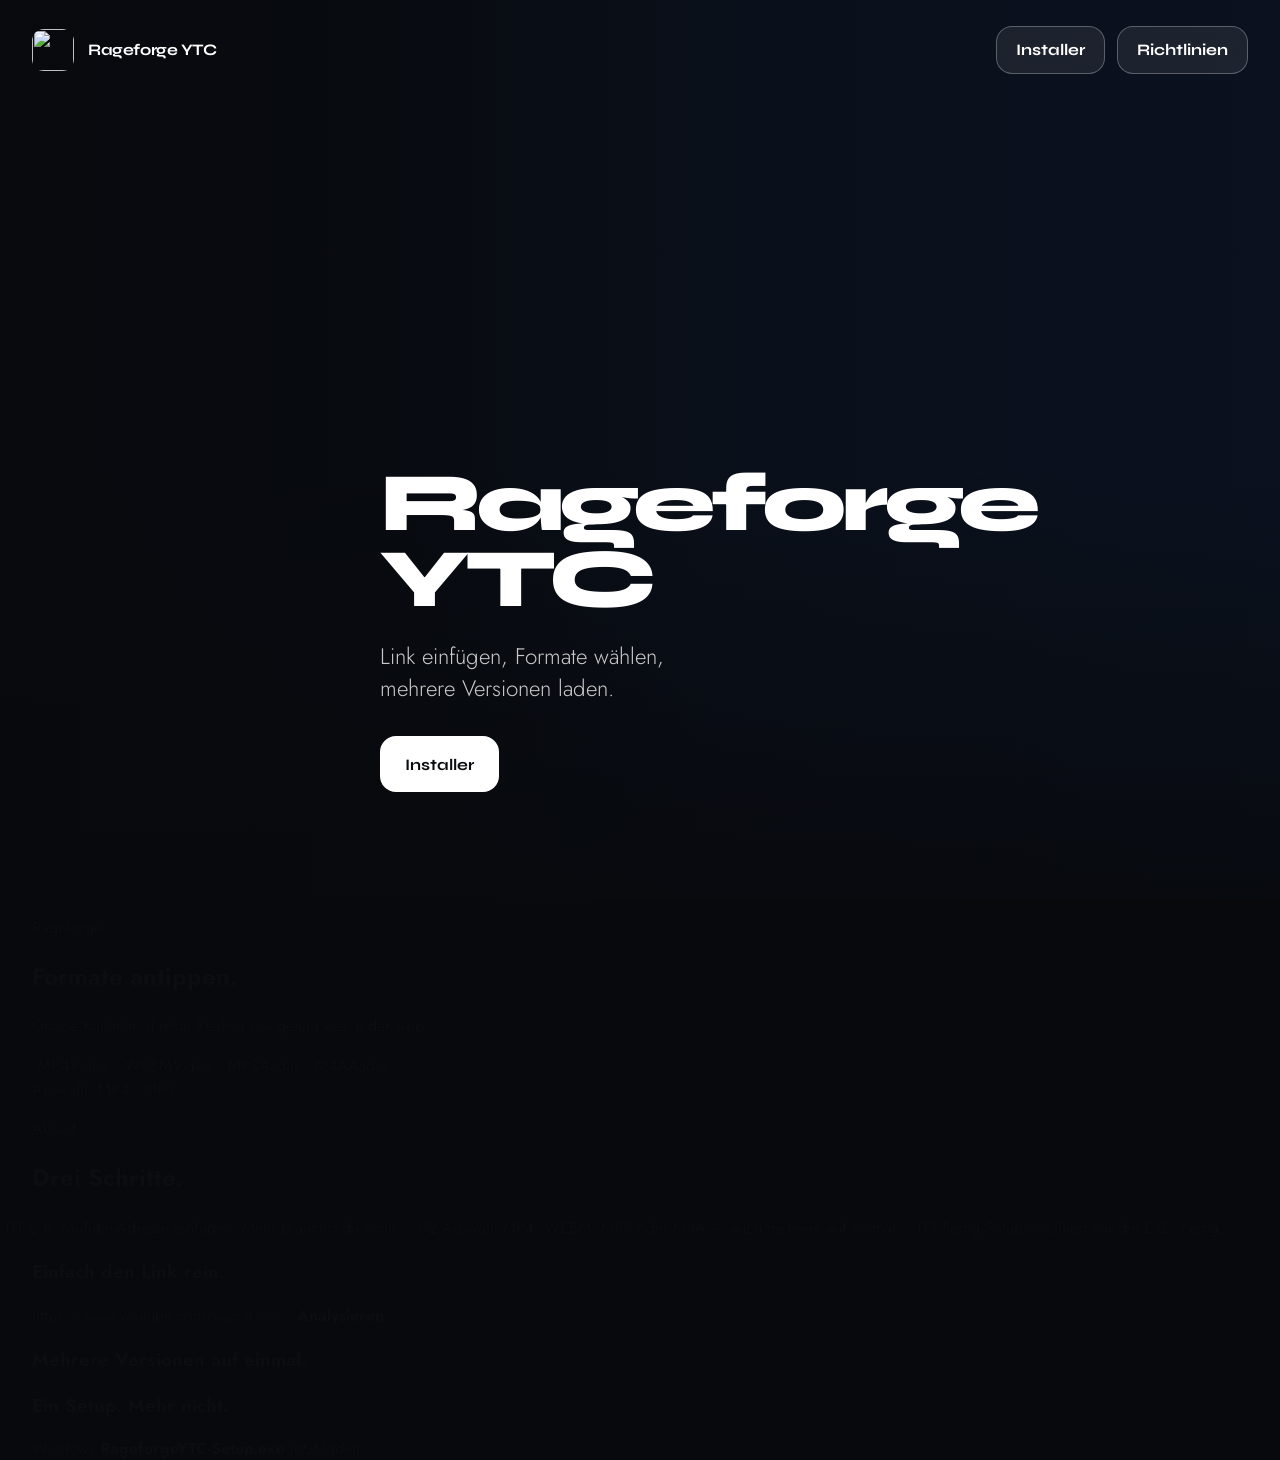
==== commit 42e93736: "Add language installer menu and Richtlinien page. Installer hover/click opens DE/EN/FR downloads; th" ====
--- a/docs/index.html
+++ b/docs/index.html
@@ -11,7 +11,7 @@
   <link rel="preconnect" href="https://fonts.googleapis.com" />
   <link rel="preconnect" href="https://fonts.gstatic.com" crossorigin />
   <link href="https://fonts.googleapis.com/css2?family=Jost:wght@300;400;500;600&family=Syne:wght@500;600;700;800&display=swap" rel="stylesheet" />
-  <link rel="stylesheet" href="styles.css?v=19" />
+  <link rel="stylesheet" href="styles.css?v=20" />
   <style>
     :root{--ink:#0b0d10;--fog:#8b939e;--glass:rgba(255,255,255,.58);--line:rgba(255,255,255,.28);--blue:#0a84ff;--paper:#eef2f6;--display:"Syne",sans-serif;--body:"Jost",sans-serif}
     *{box-sizing:border-box}html{scroll-behavior:smooth}body{margin:0;background:#07090c;color:var(--ink);font-family:var(--body);overflow-x:hidden}
@@ -20,16 +20,23 @@
     .hero-bleed{position:absolute;inset:0;z-index:-2;background:#0b1220 78% center/cover no-repeat}
     .hero-veil{position:absolute;inset:0;z-index:-1;background:linear-gradient(90deg,rgba(7,9,12,.94) 0%,rgba(7,9,12,.78) 32%,rgba(7,9,12,.3) 56%,rgba(7,9,12,.06) 100%),linear-gradient(0deg,rgba(7,9,12,.84),transparent 48%)}
     .shell{width:min(1440px,calc(100% - 4rem));margin:0 auto}
-    .nav{position:absolute;top:0;left:0;right:0;z-index:5;padding:1.6rem 0;display:flex;justify-content:space-between;align-items:center}
+    .nav{position:absolute;top:0;left:0;right:0;z-index:5;padding:1.6rem 0;display:flex;justify-content:space-between;align-items:center;gap:1rem}
     .nav-brand{display:inline-flex;gap:.9rem;align-items:center;font-family:var(--display);font-weight:700;letter-spacing:-.03em}
     .nav-brand img{width:42px;height:42px;border-radius:12px}
-    .nav-go{padding:.85rem 1.2rem;border-radius:16px;border:1px solid var(--line);background:rgba(255,255,255,.08);backdrop-filter:blur(16px);color:#fff}
+    .nav-actions{display:flex;align-items:center;gap:.7rem}
+    .nav-go,.btn{display:inline-flex;align-items:center;justify-content:center;min-height:3.5rem;padding:0 1.55rem;border-radius:16px;font-family:var(--display);font-weight:700;cursor:pointer;white-space:nowrap}
+    .nav-go{min-height:auto;padding:.85rem 1.2rem;border:1px solid var(--line);background:rgba(255,255,255,.08);backdrop-filter:blur(16px);color:#fff}
     .hero-copy{width:min(520px,44vw);max-width:100%;padding:0 0 12vh;justify-self:start;text-align:left}
     .hero-copy h1{margin:0;font-family:var(--display);font-weight:800;font-size:clamp(3.2rem,6.5vw,5.8rem);line-height:.92;letter-spacing:-.06em;max-width:9ch}
     .hero-copy p{margin:1.4rem 0 0;font-size:clamp(1.15rem,2vw,1.4rem);color:rgba(255,255,255,.78);max-width:26ch;font-weight:300}
     .cta{margin-top:2rem;display:flex;flex-wrap:wrap;gap:.8rem}
-    .btn{display:inline-flex;align-items:center;justify-content:center;min-height:3.5rem;padding:0 1.55rem;border-radius:16px;font-family:var(--display);font-weight:700;cursor:pointer;white-space:nowrap}
     .btn-solid{background:#fff;color:#0b0d10}.btn-ghost{color:#fff;border:1px solid rgba(255,255,255,.35);background:rgba(255,255,255,.06);backdrop-filter:blur(12px)}
+    .drop{position:relative}
+    .drop-panel{position:absolute;top:calc(100% + .45rem);left:0;min-width:180px;padding:.45rem;border-radius:16px;background:rgba(12,14,18,.92);border:1px solid rgba(255,255,255,.16);backdrop-filter:blur(18px);display:none;z-index:20}
+    .drop.is-open .drop-panel,.drop:hover .drop-panel,.drop:focus-within .drop-panel{display:grid;gap:.25rem}
+    .drop-panel a{display:block;padding:.75rem .9rem;border-radius:12px;color:#fff;font-family:var(--display);font-weight:600}
+    .drop-panel a:hover,.drop-panel a:focus-visible{background:rgba(255,255,255,.1)}
+    .drop-end .drop-panel{left:auto;right:0}
   </style>
 </head>
 <body>
@@ -38,13 +45,30 @@
     <div class="hero-veil"></div>
     <div class="shell nav">
       <a class="nav-brand" href="./"><img src="assets/icon.png" alt="" /><span>Rageforge YTC</span></a>
-      <a class="nav-go" href="https://github.com/TheRealDevCH/rageforge-ytc/releases/latest/download/RageforgeYTC-Setup.exe">Installer</a>
+      <div class="nav-actions">
+        <div class="drop drop-end" data-drop>
+          <button class="nav-go" type="button" aria-expanded="false" aria-haspopup="true">Installer</button>
+          <div class="drop-panel" role="menu">
+            <a role="menuitem" href="https://github.com/TheRealDevCH/rageforge-ytc/releases/latest/download/RageforgeYTC-Setup-de.exe">Deutsch</a>
+            <a role="menuitem" href="https://github.com/TheRealDevCH/rageforge-ytc/releases/latest/download/RageforgeYTC-Setup-en.exe">English</a>
+            <a role="menuitem" href="https://github.com/TheRealDevCH/rageforge-ytc/releases/latest/download/RageforgeYTC-Setup-fr.exe">Français</a>
+          </div>
+        </div>
+        <a class="nav-go" href="richtlinien/">Richtlinien</a>
+      </div>
     </div>
     <div class="shell hero-copy">
       <h1>Rageforge<br />YTC</h1>
       <p>Link einfügen, Formate wählen, mehrere Versionen laden.</p>
       <div class="cta">
-        <a class="btn btn-solid" href="https://github.com/TheRealDevCH/rageforge-ytc/releases/latest/download/RageforgeYTC-Setup.exe">Installer</a>
+        <div class="drop" data-drop>
+          <button class="btn btn-solid" type="button" aria-expanded="false" aria-haspopup="true">Installer</button>
+          <div class="drop-panel" role="menu">
+            <a role="menuitem" href="https://github.com/TheRealDevCH/rageforge-ytc/releases/latest/download/RageforgeYTC-Setup-de.exe">Deutsch</a>
+            <a role="menuitem" href="https://github.com/TheRealDevCH/rageforge-ytc/releases/latest/download/RageforgeYTC-Setup-en.exe">English</a>
+            <a role="menuitem" href="https://github.com/TheRealDevCH/rageforge-ytc/releases/latest/download/RageforgeYTC-Setup-fr.exe">Français</a>
+          </div>
+        </div>
       </div>
     </div>
   </header>
@@ -63,7 +87,6 @@
         <button class="orb" type="button" data-fmt="M4A" aria-pressed="false"><span>M4A</span><em>Audio</em></button>
       </div>
       <p class="orbit-echo shell" id="orbitEcho">Auswahl: MP4 · MP3</p>
-      <p class="free-note shell">Rageforge YTC ist nicht zum Verkauf gedacht und soll für alle gratis bleiben.</p>
     </section>
 
     <section class="chapter ritual" id="ritual">
@@ -114,6 +137,6 @@
     </section>
   </main>
 
-  <script src="site.js?v=19"></script>
+  <script src="site.js?v=20"></script>
 </body>
 </html>
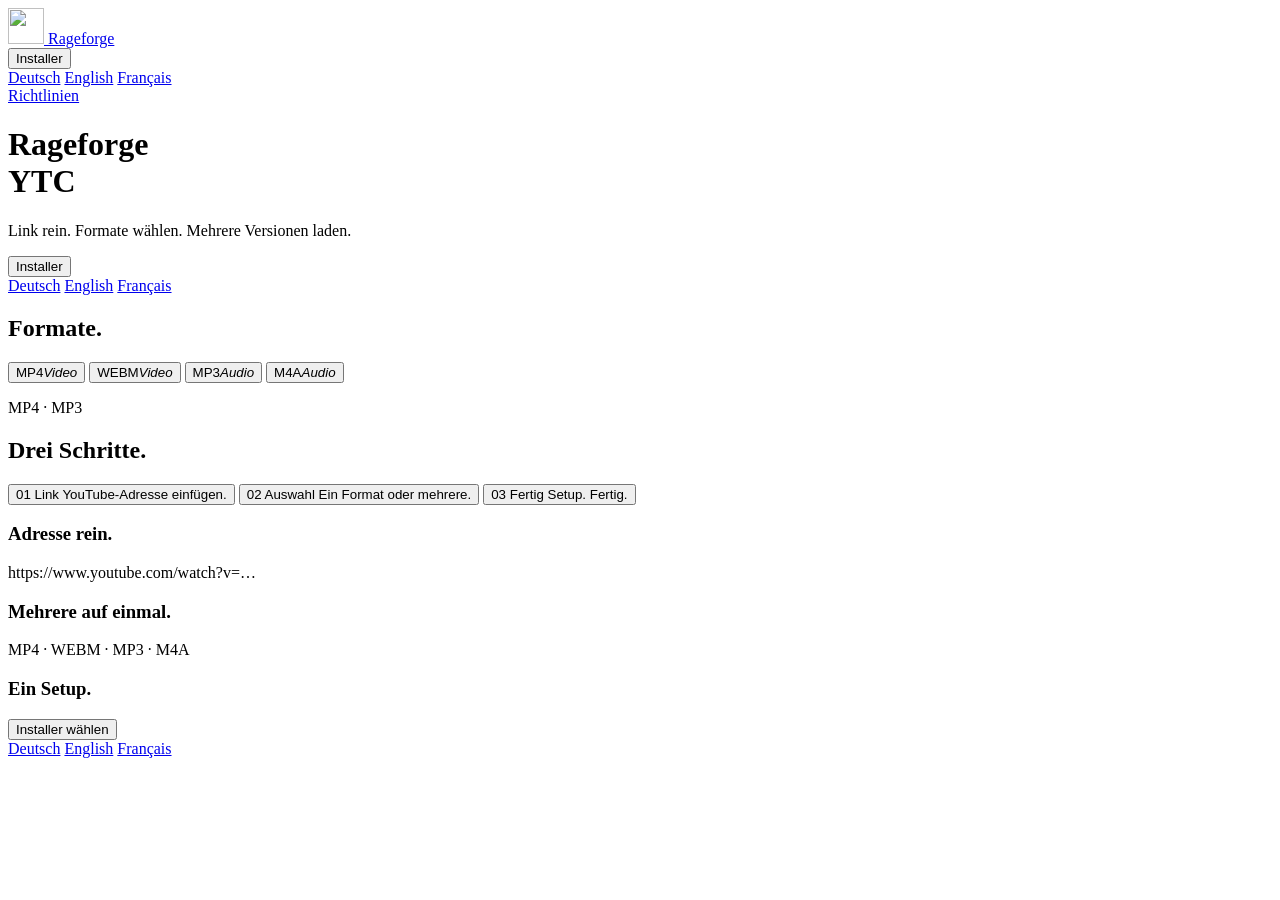
==== commit 629cff9c: "Polish landing page to a quieter premium look. Tighten copy, switch to Outfit/Work Sans, and align R" ====
--- a/docs/index.html
+++ b/docs/index.html
@@ -4,47 +4,26 @@
   <meta charset="UTF-8" />
   <meta name="viewport" content="width=device-width, initial-scale=1" />
   <title>Rageforge YTC</title>
-  <meta name="description" content="Rageforge YTC — der YouTube Converter für Windows." />
+  <meta name="description" content="Rageforge YTC — YouTube Converter für Windows." />
   <meta name="author" content="Rageforge" />
   <base href="/rageforge-ytc/" />
   <link rel="icon" href="assets/icon.png" type="image/png" />
   <link rel="preconnect" href="https://fonts.googleapis.com" />
   <link rel="preconnect" href="https://fonts.gstatic.com" crossorigin />
-  <link href="https://fonts.googleapis.com/css2?family=Jost:wght@300;400;500;600&family=Syne:wght@500;600;700;800&display=swap" rel="stylesheet" />
-  <link rel="stylesheet" href="styles.css?v=20" />
-  <style>
-    :root{--ink:#0b0d10;--fog:#8b939e;--glass:rgba(255,255,255,.58);--line:rgba(255,255,255,.28);--blue:#0a84ff;--paper:#eef2f6;--display:"Syne",sans-serif;--body:"Jost",sans-serif}
-    *{box-sizing:border-box}html{scroll-behavior:smooth}body{margin:0;background:#07090c;color:var(--ink);font-family:var(--body);overflow-x:hidden}
-    a{color:inherit;text-decoration:none}button{font:inherit;border:0;background:none;color:inherit;cursor:pointer}
-    .hero{position:relative;min-height:100vh;min-height:100dvh;display:grid;align-items:end;justify-items:start;isolation:isolate;color:#fff}
-    .hero-bleed{position:absolute;inset:0;z-index:-2;background:#0b1220 78% center/cover no-repeat}
-    .hero-veil{position:absolute;inset:0;z-index:-1;background:linear-gradient(90deg,rgba(7,9,12,.94) 0%,rgba(7,9,12,.78) 32%,rgba(7,9,12,.3) 56%,rgba(7,9,12,.06) 100%),linear-gradient(0deg,rgba(7,9,12,.84),transparent 48%)}
-    .shell{width:min(1440px,calc(100% - 4rem));margin:0 auto}
-    .nav{position:absolute;top:0;left:0;right:0;z-index:5;padding:1.6rem 0;display:flex;justify-content:space-between;align-items:center;gap:1rem}
-    .nav-brand{display:inline-flex;gap:.9rem;align-items:center;font-family:var(--display);font-weight:700;letter-spacing:-.03em}
-    .nav-brand img{width:42px;height:42px;border-radius:12px}
-    .nav-actions{display:flex;align-items:center;gap:.7rem}
-    .nav-go,.btn{display:inline-flex;align-items:center;justify-content:center;min-height:3.5rem;padding:0 1.55rem;border-radius:16px;font-family:var(--display);font-weight:700;cursor:pointer;white-space:nowrap}
-    .nav-go{min-height:auto;padding:.85rem 1.2rem;border:1px solid var(--line);background:rgba(255,255,255,.08);backdrop-filter:blur(16px);color:#fff}
-    .hero-copy{width:min(520px,44vw);max-width:100%;padding:0 0 12vh;justify-self:start;text-align:left}
-    .hero-copy h1{margin:0;font-family:var(--display);font-weight:800;font-size:clamp(3.2rem,6.5vw,5.8rem);line-height:.92;letter-spacing:-.06em;max-width:9ch}
-    .hero-copy p{margin:1.4rem 0 0;font-size:clamp(1.15rem,2vw,1.4rem);color:rgba(255,255,255,.78);max-width:26ch;font-weight:300}
-    .cta{margin-top:2rem;display:flex;flex-wrap:wrap;gap:.8rem}
-    .btn-solid{background:#fff;color:#0b0d10}.btn-ghost{color:#fff;border:1px solid rgba(255,255,255,.35);background:rgba(255,255,255,.06);backdrop-filter:blur(12px)}
-    .drop{position:relative}
-    .drop-panel{position:absolute;top:calc(100% + .45rem);left:0;min-width:180px;padding:.45rem;border-radius:16px;background:rgba(12,14,18,.92);border:1px solid rgba(255,255,255,.16);backdrop-filter:blur(18px);display:none;z-index:20}
-    .drop.is-open .drop-panel,.drop:hover .drop-panel,.drop:focus-within .drop-panel{display:grid;gap:.25rem}
-    .drop-panel a{display:block;padding:.75rem .9rem;border-radius:12px;color:#fff;font-family:var(--display);font-weight:600}
-    .drop-panel a:hover,.drop-panel a:focus-visible{background:rgba(255,255,255,.1)}
-    .drop-end .drop-panel{left:auto;right:0}
-  </style>
+  <link href="https://fonts.googleapis.com/css2?family=Outfit:wght@300;400;500;600;700&family=Work+Sans:wght@300;400;500;600&display=swap" rel="stylesheet" />
+  <link rel="stylesheet" href="styles.css?v=21" />
 </head>
 <body>
+  <div class="grain" aria-hidden="true"></div>
+
   <header class="hero" id="top">
     <div class="hero-bleed" style="background-image:url('assets/hero-plane.jpg')"></div>
     <div class="hero-veil"></div>
     <div class="shell nav">
-      <a class="nav-brand" href="./"><img src="assets/icon.png" alt="" /><span>Rageforge YTC</span></a>
+      <a class="nav-brand" href="./">
+        <img src="assets/icon.png" alt="" width="36" height="36" />
+        <span>Rageforge</span>
+      </a>
       <div class="nav-actions">
         <div class="drop drop-end" data-drop>
           <button class="nav-go" type="button" aria-expanded="false" aria-haspopup="true">Installer</button>
@@ -59,7 +38,7 @@
     </div>
     <div class="shell hero-copy">
       <h1>Rageforge<br />YTC</h1>
-      <p>Link einfügen, Formate wählen, mehrere Versionen laden.</p>
+      <p>Link rein. Formate wählen. Mehrere Versionen laden.</p>
       <div class="cta">
         <div class="drop" data-drop>
           <button class="btn btn-solid" type="button" aria-expanded="false" aria-haspopup="true">Installer</button>
@@ -76,9 +55,7 @@
   <main>
     <section class="chapter experience" id="experience">
       <div class="shell">
-        <p class="eyebrow">Rageforge</p>
-        <h2>Formate antippen.</h2>
-        <p class="chapter-lead">Grosse Kacheln, direkte Reaktion — genau wie in der App.</p>
+        <h2>Formate.</h2>
       </div>
       <div class="orbit shell" id="orbit">
         <button class="orb is-live" type="button" data-fmt="MP4" aria-pressed="true"><span>MP4</span><em>Video</em></button>
@@ -86,57 +63,54 @@
         <button class="orb is-live" type="button" data-fmt="MP3" aria-pressed="true"><span>MP3</span><em>Audio</em></button>
         <button class="orb" type="button" data-fmt="M4A" aria-pressed="false"><span>M4A</span><em>Audio</em></button>
       </div>
-      <p class="orbit-echo shell" id="orbitEcho">Auswahl: MP4 · MP3</p>
+      <p class="orbit-echo shell" id="orbitEcho">MP4 · MP3</p>
     </section>
 
     <section class="chapter ritual" id="ritual">
       <div class="shell ritual-head">
-        <p class="eyebrow">Ablauf</p>
         <h2>Drei Schritte.</h2>
       </div>
       <div class="lanes">
         <button class="lane is-on" type="button" data-lane="0">
           <span class="lane-index">01</span>
           <span class="lane-title">Link</span>
-          <span class="lane-copy">YouTube-Adresse einfügen. Mehr brauchst du nicht.</span>
+          <span class="lane-copy">YouTube-Adresse einfügen.</span>
         </button>
         <button class="lane" type="button" data-lane="1">
           <span class="lane-index">02</span>
           <span class="lane-title">Auswahl</span>
-          <span class="lane-copy">MP4, WEBM, MP3 oder M4A — auch mehrere auf einmal.</span>
+          <span class="lane-copy">Ein Format oder mehrere.</span>
         </button>
         <button class="lane" type="button" data-lane="2">
           <span class="lane-index">03</span>
           <span class="lane-title">Fertig</span>
-          <span class="lane-copy">Setup installiert nur die EXE. Fertig.</span>
+          <span class="lane-copy">Setup. Fertig.</span>
         </button>
       </div>
       <div class="lens shell" aria-live="polite">
         <article class="lens-pane is-shown" data-pane="0">
-          <h3>Einfach den Link rein.</h3>
-          <div class="glass-field">
-            <span>https://www.youtube.com/watch?v=…</span>
-            <strong>Analysieren</strong>
-          </div>
+          <h3>Adresse rein.</h3>
+          <p class="lens-line">https://www.youtube.com/watch?v=…</p>
         </article>
         <article class="lens-pane" data-pane="1">
-          <h3>Mehrere Versionen auf einmal.</h3>
-          <div class="stack-visual" aria-hidden="true">
-            <i></i><i></i><i></i>
-          </div>
+          <h3>Mehrere auf einmal.</h3>
+          <p class="lens-line">MP4 · WEBM · MP3 · M4A</p>
         </article>
         <article class="lens-pane" data-pane="2">
-          <h3>Ein Setup. Mehr nicht.</h3>
-          <a class="slab" href="https://github.com/TheRealDevCH/rageforge-ytc/releases/latest/download/RageforgeYTC-Setup.exe">
-            <span>Windows</span>
-            <b>RageforgeYTC-Setup.exe</b>
-            <em>Jetzt laden</em>
-          </a>
+          <h3>Ein Setup.</h3>
+          <div class="drop" data-drop>
+            <button class="btn btn-light" type="button" aria-expanded="false" aria-haspopup="true">Installer wählen</button>
+            <div class="drop-panel" role="menu">
+              <a role="menuitem" href="https://github.com/TheRealDevCH/rageforge-ytc/releases/latest/download/RageforgeYTC-Setup-de.exe">Deutsch</a>
+              <a role="menuitem" href="https://github.com/TheRealDevCH/rageforge-ytc/releases/latest/download/RageforgeYTC-Setup-en.exe">English</a>
+              <a role="menuitem" href="https://github.com/TheRealDevCH/rageforge-ytc/releases/latest/download/RageforgeYTC-Setup-fr.exe">Français</a>
+            </div>
+          </div>
         </article>
       </div>
     </section>
   </main>
 
-  <script src="site.js?v=20"></script>
+  <script src="site.js?v=21"></script>
 </body>
 </html>
--- a/docs/styles.css
+++ b/docs/styles.css
@@ -1,12 +1,12 @@
 :root {
-  --ink: #0b0d10;
-  --fog: #8b939e;
-  --paper: #eef2f6;
-  --glass: rgba(255, 255, 255, 0.62);
-  --line: rgba(11, 13, 16, 0.1);
-  --blue: #0a84ff;
-  --display: "Syne", sans-serif;
-  --body: "Jost", sans-serif;
+  --ink: #09090b;
+  --fog: #71717a;
+  --paper: #f4f5f7;
+  --night: #0b0d12;
+  --steel: #0369a1;
+  --line: rgba(9, 9, 11, 0.1);
+  --display: "Outfit", sans-serif;
+  --body: "Work Sans", sans-serif;
 }
 
 * { box-sizing: border-box; }
@@ -15,19 +15,29 @@
 
 body {
   margin: 0;
-  background: #07090c;
+  background: var(--night);
   color: var(--ink);
   font-family: var(--body);
-  font-size: 18px;
-  line-height: 1.5;
+  font-size: 17px;
+  line-height: 1.55;
   overflow-x: hidden;
 }
 
 a { color: inherit; text-decoration: none; }
 button { font: inherit; color: inherit; background: none; border: 0; cursor: pointer; }
 
+.grain {
+  pointer-events: none;
+  position: fixed;
+  inset: 0;
+  z-index: 40;
+  opacity: 0.045;
+  mix-blend-mode: soft-light;
+  background-image: url("data:image/svg+xml,%3Csvg viewBox='0 0 200 200' xmlns='http://www.w3.org/2000/svg'%3E%3Cfilter id='n'%3E%3CfeTurbulence type='fractalNoise' baseFrequency='0.85' numOctaves='4' stitchTiles='stitch'/%3E%3C/filter%3E%3Crect width='100%25' height='100%25' filter='url(%23n)'/%3E%3C/svg%3E");
+}
+
 .shell {
-  width: min(1440px, calc(100% - clamp(1.5rem, 4vw, 4rem)));
+  width: min(1360px, calc(100% - clamp(1.6rem, 5vw, 4.5rem)));
   margin-inline: auto;
 }
 
@@ -46,10 +56,10 @@
   position: absolute;
   inset: 0;
   z-index: -2;
-  background: #0b1220 center / cover no-repeat;
+  background: #101820 center / cover no-repeat;
   background-position: 78% center;
-  transform: scale(1.04);
-  animation: drift 18s ease-in-out infinite alternate;
+  transform: scale(1.03);
+  animation: drift 22s ease-in-out infinite alternate;
 }
 
 .hero-veil {
@@ -57,8 +67,8 @@
   inset: 0;
   z-index: -1;
   background:
-    linear-gradient(90deg, rgba(7, 9, 12, 0.94) 0%, rgba(7, 9, 12, 0.78) 32%, rgba(7, 9, 12, 0.3) 56%, rgba(7, 9, 12, 0.06) 100%),
-    linear-gradient(0deg, rgba(7, 9, 12, 0.84), transparent 48%);
+    linear-gradient(105deg, rgba(11, 13, 18, 0.92) 0%, rgba(11, 13, 18, 0.72) 34%, rgba(11, 13, 18, 0.22) 58%, rgba(11, 13, 18, 0.04) 100%),
+    linear-gradient(0deg, rgba(11, 13, 18, 0.78), transparent 46%);
 }
 
 .nav {
@@ -67,69 +77,79 @@
   left: 0;
   right: 0;
   z-index: 5;
-  padding: 1.6rem 0;
+  padding: 1.5rem 0;
   display: flex;
   justify-content: space-between;
   align-items: center;
+  gap: 1rem;
 }
 
 .nav-brand {
   display: inline-flex;
-  gap: 0.9rem;
+  gap: 0.75rem;
   align-items: center;
   font-family: var(--display);
-  font-weight: 700;
-  letter-spacing: -0.03em;
+  font-weight: 600;
+  letter-spacing: -0.02em;
+  font-size: 1.05rem;
 }
 
 .nav-brand img {
-  width: 42px;
-  height: 42px;
-  border-radius: 12px;
+  width: 36px;
+  height: 36px;
+  border-radius: 10px;
+}
+
+.nav-actions {
+  display: flex;
+  align-items: center;
+  gap: 0.55rem;
 }
 
 .nav-go {
-  padding: 0.85rem 1.2rem;
-  border-radius: 16px;
-  border: 1px solid rgba(255, 255, 255, 0.28);
-  background: rgba(255, 255, 255, 0.08);
-  backdrop-filter: blur(16px);
+  padding: 0.7rem 1.05rem;
+  border-radius: 14px;
+  border: 1px solid rgba(255, 255, 255, 0.2);
+  background: rgba(255, 255, 255, 0.04);
   color: #fff;
-  transition: background 200ms ease, transform 200ms ease;
-  cursor: pointer;
+  font-family: var(--display);
+  font-weight: 500;
+  font-size: 0.95rem;
+  transition: background 200ms ease, border-color 200ms ease;
 }
 
 .nav-go:hover,
 .nav-go:focus-visible {
-  background: rgba(255, 255, 255, 0.16);
-  transform: translateY(-1px);
+  background: rgba(255, 255, 255, 0.1);
+  border-color: rgba(255, 255, 255, 0.35);
 }
 
 .hero-copy {
-  width: min(520px, 44vw);
+  width: min(560px, 48vw);
   max-width: 100%;
-  padding: 0 0 12vh;
+  padding: 0 0 11vh;
   justify-self: start;
   text-align: left;
-  animation: rise 900ms cubic-bezier(0.16, 1, 0.3, 1) both;
+  animation: rise 1s cubic-bezier(0.16, 1, 0.3, 1) both;
 }
 
 .hero-copy h1 {
   margin: 0;
   font-family: var(--display);
-  font-weight: 800;
-  font-size: clamp(3.2rem, 6.5vw, 5.8rem);
-  line-height: 0.92;
-  letter-spacing: -0.06em;
+  font-weight: 700;
+  font-size: clamp(3.4rem, 7vw, 6.2rem);
+  line-height: 0.9;
+  letter-spacing: -0.055em;
   max-width: 9ch;
 }
 
 .hero-copy p {
-  margin: 1.4rem 0 0;
-  font-size: clamp(1.15rem, 2vw, 1.4rem);
-  color: rgba(255, 255, 255, 0.78);
-  max-width: 26ch;
+  margin: 1.35rem 0 0;
+  font-size: clamp(1.05rem, 1.7vw, 1.25rem);
+  color: rgba(255, 255, 255, 0.72);
+  max-width: 24ch;
   font-weight: 300;
+  line-height: 1.45;
 }
 
 .cta {
@@ -143,167 +163,179 @@
   display: inline-flex;
   align-items: center;
   justify-content: center;
-  min-height: 3.5rem;
-  padding: 0 1.55rem;
-  border-radius: 16px;
-  font-family: var(--display);
-  font-weight: 700;
+  min-height: 3.35rem;
+  min-width: 44px;
+  padding: 0 1.5rem;
+  border-radius: 14px;
+  font-family: var(--display);
+  font-weight: 600;
   cursor: pointer;
   white-space: nowrap;
-  transition: transform 200ms ease, background 200ms ease, border-color 200ms ease;
+  transition: transform 200ms ease, background 200ms ease, color 200ms ease;
 }
 
 .btn-solid {
   background: #fff;
-  color: #0b0d10;
+  color: var(--ink);
 }
 
 .btn-solid:hover,
 .btn-solid:focus-visible {
   transform: translateY(-2px);
-  background: #f2f4f7;
-}
-
-.btn-ghost {
+  background: #eceef2;
+}
+
+.btn-light {
+  background: rgba(255, 255, 255, 0.92);
+  color: var(--ink);
+}
+
+.btn-light:hover,
+.btn-light:focus-visible {
+  transform: translateY(-2px);
+  background: #fff;
+}
+
+.drop { position: relative; }
+
+.drop-panel {
+  position: absolute;
+  top: calc(100% + 0.45rem);
+  left: 0;
+  min-width: 168px;
+  padding: 0.4rem;
+  border-radius: 18px;
+  background: rgba(12, 14, 18, 0.94);
+  border: 1px solid rgba(255, 255, 255, 0.14);
+  backdrop-filter: blur(18px);
+  display: none;
+  z-index: 20;
+}
+
+.drop.is-open .drop-panel,
+.drop:hover .drop-panel,
+.drop:focus-within .drop-panel {
+  display: grid;
+  gap: 0.2rem;
+}
+
+.drop-panel a {
+  display: block;
+  padding: 0.72rem 0.85rem;
+  border-radius: 12px;
   color: #fff;
-  border: 1px solid rgba(255, 255, 255, 0.35);
-  background: rgba(255, 255, 255, 0.06);
-  backdrop-filter: blur(12px);
-}
-
-.btn-ghost:hover,
-.btn-ghost:focus-visible {
-  transform: translateY(-2px);
-  border-color: rgba(255, 255, 255, 0.55);
-}
-
-.btn-xl {
-  min-height: 4.1rem;
-  padding: 0 2rem;
-  font-size: 1.15rem;
+  font-family: var(--display);
+  font-weight: 500;
+}
+
+.drop-panel a:hover,
+.drop-panel a:focus-visible {
+  background: rgba(255, 255, 255, 0.1);
+}
+
+.drop-end .drop-panel {
+  left: auto;
+  right: 0;
 }
 
 .chapter {
   position: relative;
-  padding: clamp(5rem, 12vh, 9rem) 0;
+  padding: clamp(5.5rem, 13vh, 9.5rem) 0;
 }
 
 .experience {
-  background: var(--paper);
+  background:
+    radial-gradient(1200px 420px at 12% -10%, rgba(3, 105, 161, 0.08), transparent 60%),
+    var(--paper);
   color: var(--ink);
 }
-
-.eyebrow {
-  margin: 0 0 1rem;
-  font-family: var(--display);
-  font-weight: 600;
-  letter-spacing: 0.14em;
-  text-transform: uppercase;
-  color: var(--blue);
-  font-size: 0.85rem;
-}
-
-.eyebrow.light { color: #9ec9ff; }
 
 .chapter h2 {
   margin: 0;
   font-family: var(--display);
-  font-weight: 800;
-  font-size: clamp(2.8rem, 7vw, 5.8rem);
+  font-weight: 600;
+  font-size: clamp(2.8rem, 6.5vw, 5.4rem);
   letter-spacing: -0.05em;
   line-height: 0.95;
-  max-width: 12ch;
-}
-
-.chapter-lead {
-  margin: 1.2rem 0 0;
-  max-width: 28ch;
-  color: var(--fog);
-  font-size: 1.2rem;
-  font-weight: 300;
+  max-width: 10ch;
 }
 
 .orbit {
-  margin-top: 3rem;
+  margin-top: 3.2rem;
   display: grid;
   grid-template-columns: repeat(4, 1fr);
-  gap: 1rem;
+  gap: 0.85rem;
 }
 
 .orb {
-  min-height: clamp(220px, 32vh, 340px);
-  border-radius: 36px;
-  padding: 1.6rem;
+  min-height: clamp(200px, 30vh, 300px);
+  border-radius: 22px;
+  padding: 1.45rem 1.5rem;
   display: grid;
   align-content: space-between;
   text-align: left;
-  background: rgba(255, 255, 255, 0.72);
-  border: 1px solid rgba(11, 13, 16, 0.08);
-  box-shadow: 0 20px 50px rgba(11, 13, 16, 0.06);
-  transition: transform 240ms ease, background 240ms ease, color 240ms ease;
+  background: transparent;
+  border: 1px solid var(--line);
+  transition: transform 220ms ease, background 220ms ease, color 220ms ease, border-color 220ms ease;
   cursor: pointer;
 }
 
 .orb span {
   font-family: var(--display);
-  font-size: clamp(2.4rem, 5vw, 4rem);
-  font-weight: 800;
-  letter-spacing: -0.05em;
+  font-size: clamp(2.1rem, 4.4vw, 3.5rem);
+  font-weight: 600;
+  letter-spacing: -0.045em;
 }
 
 .orb em {
   font-style: normal;
   color: var(--fog);
+  font-weight: 400;
+  font-size: 0.95rem;
 }
 
 .orb:hover,
 .orb:focus-visible {
-  transform: translateY(-8px) scale(1.015);
+  transform: translateY(-4px);
+  border-color: rgba(9, 9, 11, 0.22);
 }
 
 .orb.is-live {
-  background: #0b0d10;
+  background: var(--ink);
+  border-color: var(--ink);
   color: #fff;
 }
 
-.orb.is-live em { color: rgba(255, 255, 255, 0.55); }
+.orb.is-live em { color: rgba(255, 255, 255, 0.5); }
 
 .orbit-echo {
-  margin-top: 1.4rem;
+  margin-top: 1.5rem;
   color: var(--fog);
-  font-size: 1.05rem;
-}
-
-.experience .free-note {
-  margin-top: 1.8rem;
-  max-width: 38ch;
-  color: var(--ink);
-  font-size: 1.05rem;
+  font-size: 0.98rem;
+  letter-spacing: 0.02em;
   font-weight: 400;
-  line-height: 1.45;
-  opacity: 0.78;
 }
 
 .ritual {
-  background: #07090c;
+  background: var(--night);
   color: #fff;
 }
 
-.ritual-head { margin-bottom: 2rem; }
+.ritual-head { margin-bottom: 2.4rem; }
 
 .lanes {
   display: grid;
   grid-template-columns: repeat(3, 1fr);
   gap: 0;
-  border-top: 1px solid rgba(255, 255, 255, 0.12);
-  border-bottom: 1px solid rgba(255, 255, 255, 0.12);
+  border-top: 1px solid rgba(255, 255, 255, 0.1);
+  border-bottom: 1px solid rgba(255, 255, 255, 0.1);
 }
 
 .lane {
-  min-height: 280px;
-  padding: 2rem;
+  min-height: 260px;
+  padding: 2rem 1.7rem;
   text-align: left;
-  border-right: 1px solid rgba(255, 255, 255, 0.12);
+  border-right: 1px solid rgba(255, 255, 255, 0.1);
   transition: background 220ms ease;
   cursor: pointer;
 }
@@ -313,50 +345,50 @@
 .lane:hover,
 .lane:focus-visible,
 .lane.is-on {
-  background: rgba(255, 255, 255, 0.04);
+  background: rgba(255, 255, 255, 0.035);
 }
 
 .lane-index {
   display: block;
   font-family: var(--display);
-  letter-spacing: 0.12em;
-  color: #9ec9ff;
-  margin-bottom: 3rem;
+  letter-spacing: 0.16em;
+  color: #7dd3fc;
+  margin-bottom: 2.6rem;
+  font-size: 0.82rem;
+  font-weight: 500;
 }
 
 .lane-title {
   display: block;
   font-family: var(--display);
-  font-size: clamp(2rem, 4vw, 3.2rem);
-  font-weight: 800;
-  letter-spacing: -0.04em;
-  margin-bottom: 0.8rem;
+  font-size: clamp(1.8rem, 3.4vw, 2.8rem);
+  font-weight: 600;
+  letter-spacing: -0.035em;
+  margin-bottom: 0.7rem;
 }
 
 .lane-copy {
   display: block;
-  color: rgba(255, 255, 255, 0.58);
-  max-width: 16ch;
+  color: rgba(255, 255, 255, 0.55);
+  max-width: 14ch;
+  font-weight: 300;
 }
 
 .lens {
   position: relative;
-  margin-top: 1.5rem;
-  min-height: clamp(320px, 42vh, 460px);
-  border-radius: 36px;
+  margin-top: 2rem;
+  min-height: clamp(220px, 28vh, 320px);
   overflow: hidden;
-  background: rgba(255, 255, 255, 0.04);
-  border: 1px solid rgba(255, 255, 255, 0.1);
 }
 
 .lens-pane {
   position: absolute;
   inset: 0;
-  padding: clamp(1.6rem, 4vw, 3rem);
+  padding: 0.4rem 0 0;
   opacity: 0;
-  transform: translateY(16px);
+  transform: translateY(14px);
   pointer-events: none;
-  transition: opacity 320ms ease, transform 320ms ease;
+  transition: opacity 300ms ease, transform 300ms ease;
 }
 
 .lens-pane.is-shown {
@@ -366,161 +398,21 @@
 }
 
 .lens-pane h3 {
-  margin: 0 0 1.5rem;
-  font-family: var(--display);
-  font-size: clamp(2rem, 4.5vw, 3.6rem);
-  letter-spacing: -0.045em;
+  margin: 0 0 1rem;
+  font-family: var(--display);
+  font-size: clamp(1.9rem, 4vw, 3.2rem);
+  letter-spacing: -0.04em;
   line-height: 1.02;
-  max-width: 14ch;
-}
-
-.glass-field {
-  display: flex;
-  align-items: center;
-  justify-content: space-between;
-  gap: 1rem;
-  min-height: 96px;
-  padding: 1rem 1.2rem;
-  border-radius: 22px;
-  background: rgba(255, 255, 255, 0.08);
-  border: 1px solid rgba(255, 255, 255, 0.14);
-  backdrop-filter: blur(18px);
-  color: rgba(255, 255, 255, 0.7);
-}
-
-.glass-field strong {
-  color: #0b0d10;
-  background: #fff;
-  padding: 0.9rem 1.2rem;
-  border-radius: 16px;
-  font-family: var(--display);
-}
-
-.stack-visual {
-  display: grid;
-  gap: 0.8rem;
-  max-width: 520px;
-}
-
-.stack-visual i {
-  display: block;
-  height: 64px;
-  border-radius: 18px;
-  background: linear-gradient(90deg, rgba(10, 132, 255, 0.55), rgba(255, 255, 255, 0.12));
-  border: 1px solid rgba(255, 255, 255, 0.12);
-}
-
-.stack-visual i:nth-child(2) { width: 86%; }
-.stack-visual i:nth-child(3) { width: 72%; }
-
-.slab {
-  display: grid;
-  gap: 0.35rem;
-  width: min(100%, 620px);
-  padding: 1.8rem;
-  border-radius: 28px;
-  background: #fff;
-  color: #0b0d10;
-  transition: transform 220ms ease;
-  cursor: pointer;
-}
-
-.slab:hover,
-.slab:focus-visible {
-  transform: translateY(-6px) scale(1.01);
-}
-
-.slab span {
-  color: var(--fog);
-  letter-spacing: 0.08em;
-  text-transform: uppercase;
-  font-size: 0.85rem;
-  font-family: var(--display);
-}
-
-.slab b {
-  font-family: var(--display);
-  font-size: clamp(1.5rem, 3vw, 2.3rem);
-  letter-spacing: -0.03em;
-}
-
-.slab em {
-  margin-top: 0.5rem;
-  font-style: normal;
-  color: var(--blue);
-  font-family: var(--display);
-  font-weight: 700;
-}
-
-.download {
-  position: relative;
-  min-height: 78vh;
-  display: grid;
-  align-items: center;
-  isolation: isolate;
-  color: #fff;
-  padding: 0;
-}
-
-.download-bleed {
-  position: absolute;
-  inset: 0;
-  z-index: -2;
-  background: #101820 center / cover no-repeat;
-}
-
-.download-veil {
-  position: absolute;
-  inset: 0;
-  z-index: -1;
-  background: linear-gradient(180deg, rgba(7, 9, 12, 0.35), rgba(7, 9, 12, 0.78));
-}
-
-.download-copy {
-  padding: 12vh 0;
-  text-align: center;
-  display: grid;
-  justify-items: center;
-  gap: 1rem;
-}
-
-.download-copy h2 {
-  max-width: none;
-}
-
-.download-copy p {
+  font-weight: 600;
+  max-width: 12ch;
+}
+
+.lens-line {
   margin: 0;
-  color: rgba(255, 255, 255, 0.7);
-  font-size: 1.2rem;
+  color: rgba(255, 255, 255, 0.5);
   font-weight: 300;
-}
-
-.free-note {
-  max-width: 34ch;
-  margin: 0.4rem 0 0.2rem !important;
-  color: rgba(255, 255, 255, 0.88) !important;
-  font-size: 1.05rem !important;
-  font-weight: 400 !important;
-  line-height: 1.45;
-}
-
-.foot {
-  display: flex;
-  flex-wrap: wrap;
-  gap: 1rem 1.6rem;
-  padding: 1.6rem 0 2.4rem;
-  color: rgba(255, 255, 255, 0.5);
-  border-top: 1px solid rgba(255, 255, 255, 0.08);
-}
-
-.foot a {
-  transition: color 180ms ease;
-  cursor: pointer;
-}
-
-.foot a:hover,
-.foot a:focus-visible {
-  color: #fff;
+  font-size: 1.1rem;
+  letter-spacing: 0.01em;
 }
 
 .page-bye {
@@ -528,48 +420,45 @@
   display: grid;
   place-items: center;
   color: #fff;
-  background: #07090c;
+  background: var(--night);
 }
 
 .bye-card {
-  width: min(720px, calc(100% - 2rem));
-  padding: clamp(2rem, 5vw, 3.4rem);
-  border-radius: 36px;
+  width: min(680px, calc(100% - 2rem));
+  padding: clamp(2rem, 5vw, 3.2rem);
   text-align: center;
-  background: rgba(255, 255, 255, 0.06);
-  border: 1px solid rgba(255, 255, 255, 0.12);
-  backdrop-filter: blur(18px);
 }
 
 .bye-card img {
-  width: 84px;
-  height: 84px;
-  border-radius: 20px;
+  width: 72px;
+  height: 72px;
+  border-radius: 16px;
   margin-bottom: 1rem;
 }
 
 .bye-card h1 {
   margin: 0.5rem 0 0;
   font-family: var(--display);
-  font-size: clamp(2.2rem, 6vw, 3.8rem);
-  letter-spacing: -0.045em;
+  font-size: clamp(2.2rem, 6vw, 3.6rem);
+  letter-spacing: -0.04em;
   line-height: 1.02;
+  font-weight: 600;
 }
 
 .bye-card p {
   margin: 1rem auto 0;
   max-width: 28ch;
-  color: rgba(255, 255, 255, 0.68);
+  color: rgba(255, 255, 255, 0.62);
   font-weight: 300;
 }
 
 @keyframes drift {
-  from { transform: scale(1.04) translate3d(0, 0, 0); }
-  to { transform: scale(1.08) translate3d(-1.2%, 1%, 0); }
+  from { transform: scale(1.03) translate3d(0, 0, 0); }
+  to { transform: scale(1.07) translate3d(-1%, 0.8%, 0); }
 }
 
 @keyframes rise {
-  from { opacity: 0; transform: translateY(28px); }
+  from { opacity: 0; transform: translateY(24px); }
   to { opacity: 1; transform: translateY(0); }
 }
 
@@ -582,25 +471,22 @@
   .lane {
     min-height: auto;
     border-right: 0;
-    border-bottom: 1px solid rgba(255, 255, 255, 0.12);
+    border-bottom: 1px solid rgba(255, 255, 255, 0.1);
   }
 
   .lane:last-child { border-bottom: 0; }
 
   .hero-copy {
     width: min(100%, 34ch);
-    max-width: 100%;
     padding-bottom: 8vh;
   }
 
-  .hero-bleed {
-    background-position: center center;
-  }
+  .hero-bleed { background-position: center center; }
 
   .hero-veil {
     background:
-      linear-gradient(180deg, rgba(7, 9, 12, 0.55), rgba(7, 9, 12, 0.88)),
-      linear-gradient(90deg, rgba(7, 9, 12, 0.75), rgba(7, 9, 12, 0.35));
+      linear-gradient(180deg, rgba(11, 13, 18, 0.5), rgba(11, 13, 18, 0.88)),
+      linear-gradient(90deg, rgba(11, 13, 18, 0.72), rgba(11, 13, 18, 0.28));
   }
 }
 
@@ -609,10 +495,7 @@
     grid-template-columns: 1fr 1fr;
   }
 
-  .glass-field {
-    flex-direction: column;
-    align-items: stretch;
-  }
+  .nav-brand span { display: none; }
 }
 
 @media (prefers-reduced-motion: reduce) {
@@ -621,7 +504,6 @@
   .hero-copy,
   .orb,
   .lens-pane,
-  .slab,
   .btn,
   .nav-go {
     animation: none !important;
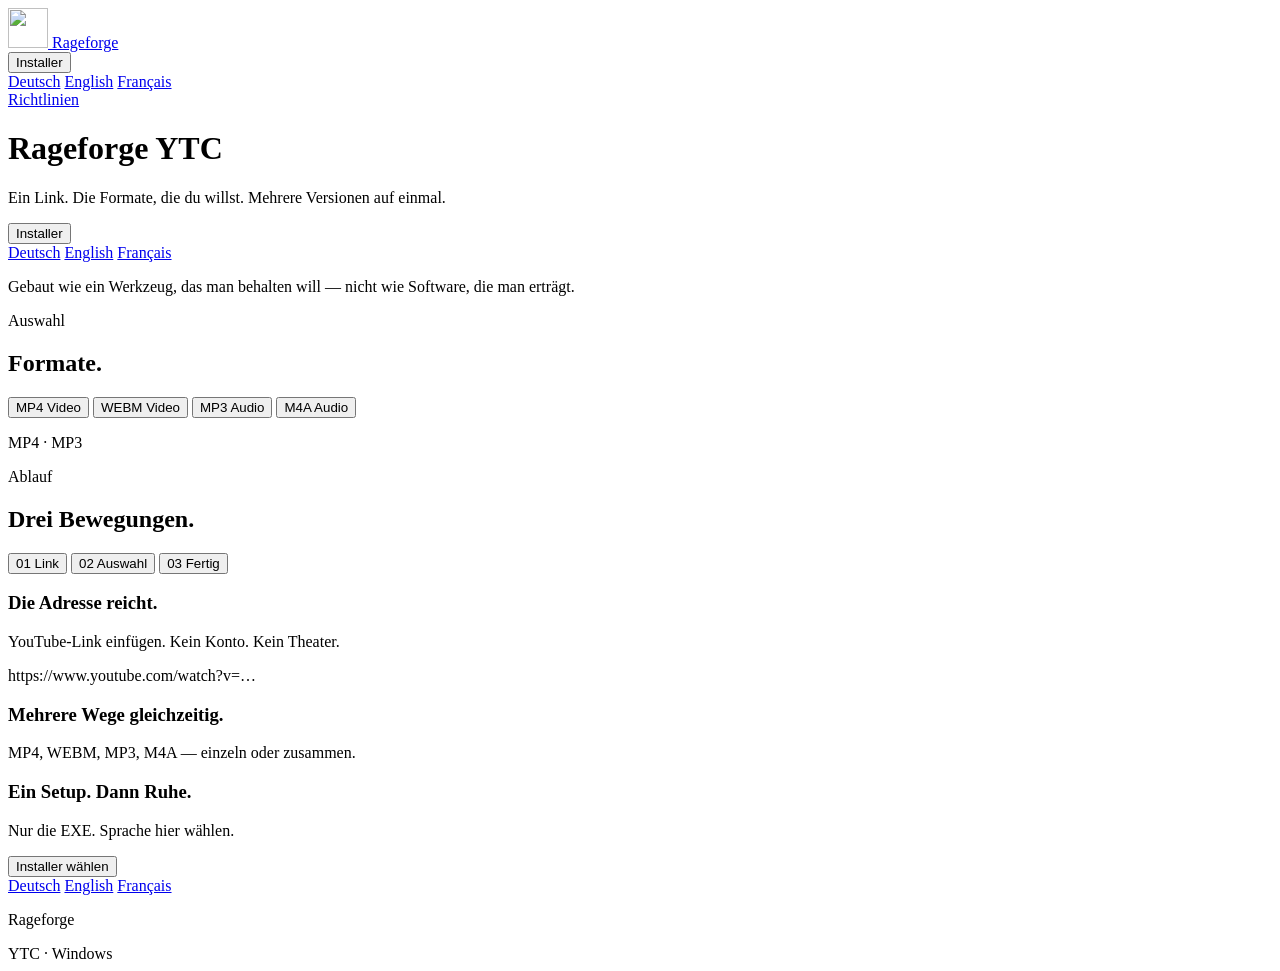
==== commit 1d0f5f5d: "Rebuild the landing into a cinematic editorial experience. Replace tile demos with format rows, phot" ====
--- a/docs/index.html
+++ b/docs/index.html
@@ -4,45 +4,53 @@
   <meta charset="UTF-8" />
   <meta name="viewport" content="width=device-width, initial-scale=1" />
   <title>Rageforge YTC</title>
-  <meta name="description" content="Rageforge YTC — YouTube Converter für Windows." />
+  <meta name="description" content="Rageforge YTC — YouTube Converter für Windows. Von Rageforge." />
   <meta name="author" content="Rageforge" />
   <base href="/rageforge-ytc/" />
   <link rel="icon" href="assets/icon.png" type="image/png" />
   <link rel="preconnect" href="https://fonts.googleapis.com" />
   <link rel="preconnect" href="https://fonts.gstatic.com" crossorigin />
-  <link href="https://fonts.googleapis.com/css2?family=Outfit:wght@300;400;500;600;700&family=Work+Sans:wght@300;400;500;600&display=swap" rel="stylesheet" />
-  <link rel="stylesheet" href="styles.css?v=21" />
+  <link href="https://fonts.googleapis.com/css2?family=Bricolage+Grotesque:opsz,wght@12..96,400;12..96,500;12..96,600;12..96,700&family=Source+Serif+4:opsz,wght@8..60,300;8..60,400;8..60,500&display=swap" rel="stylesheet" />
+  <link rel="stylesheet" href="styles.css?v=30" />
 </head>
 <body>
   <div class="grain" aria-hidden="true"></div>
 
   <header class="hero" id="top">
-    <div class="hero-bleed" style="background-image:url('assets/hero-plane.jpg')"></div>
-    <div class="hero-veil"></div>
-    <div class="shell nav">
-      <a class="nav-brand" href="./">
-        <img src="assets/icon.png" alt="" width="36" height="36" />
+    <div class="hero-media" aria-hidden="true">
+      <div class="hero-bleed" style="background-image:url('assets/hero-plane.jpg')"></div>
+      <div class="hero-grade"></div>
+      <div class="hero-veil"></div>
+    </div>
+
+    <nav class="nav shell">
+      <a class="mark" href="./">
+        <img src="assets/icon.png" width="40" height="40" alt="" />
         <span>Rageforge</span>
       </a>
-      <div class="nav-actions">
+      <div class="nav-end">
         <div class="drop drop-end" data-drop>
-          <button class="nav-go" type="button" aria-expanded="false" aria-haspopup="true">Installer</button>
-          <div class="drop-panel" role="menu">
+          <button class="ghost" type="button" aria-expanded="false" aria-haspopup="true">Installer</button>
+          <div class="menu" role="menu">
             <a role="menuitem" href="https://github.com/TheRealDevCH/rageforge-ytc/releases/latest/download/RageforgeYTC-Setup-de.exe">Deutsch</a>
             <a role="menuitem" href="https://github.com/TheRealDevCH/rageforge-ytc/releases/latest/download/RageforgeYTC-Setup-en.exe">English</a>
             <a role="menuitem" href="https://github.com/TheRealDevCH/rageforge-ytc/releases/latest/download/RageforgeYTC-Setup-fr.exe">Français</a>
           </div>
         </div>
-        <a class="nav-go" href="richtlinien/">Richtlinien</a>
+        <a class="ghost" href="richtlinien/">Richtlinien</a>
       </div>
-    </div>
-    <div class="shell hero-copy">
-      <h1>Rageforge<br />YTC</h1>
-      <p>Link rein. Formate wählen. Mehrere Versionen laden.</p>
-      <div class="cta">
+    </nav>
+
+    <div class="hero-stage shell">
+      <h1 class="hero-brand">
+        <span>Rageforge</span>
+        <span>YTC</span>
+      </h1>
+      <p class="hero-line">Ein Link. Die Formate, die du willst. Mehrere Versionen auf einmal.</p>
+      <div class="hero-cta">
         <div class="drop" data-drop>
-          <button class="btn btn-solid" type="button" aria-expanded="false" aria-haspopup="true">Installer</button>
-          <div class="drop-panel" role="menu">
+          <button class="solid" type="button" aria-expanded="false" aria-haspopup="true">Installer</button>
+          <div class="menu" role="menu">
             <a role="menuitem" href="https://github.com/TheRealDevCH/rageforge-ytc/releases/latest/download/RageforgeYTC-Setup-de.exe">Deutsch</a>
             <a role="menuitem" href="https://github.com/TheRealDevCH/rageforge-ytc/releases/latest/download/RageforgeYTC-Setup-en.exe">English</a>
             <a role="menuitem" href="https://github.com/TheRealDevCH/rageforge-ytc/releases/latest/download/RageforgeYTC-Setup-fr.exe">Français</a>
@@ -53,64 +61,94 @@
   </header>
 
   <main>
-    <section class="chapter experience" id="experience">
-      <div class="shell">
+    <section class="statement" aria-label="Essenz">
+      <div class="statement-media" style="background-image:url('assets/atmosphere-field.jpg')" aria-hidden="true"></div>
+      <div class="statement-veil" aria-hidden="true"></div>
+      <p class="statement-copy reveal">Gebaut wie ein Werkzeug, das man behalten will — nicht wie Software, die man erträgt.</p>
+    </section>
+
+    <section class="formats" id="formate">
+      <div class="shell formats-head reveal">
+        <p class="kicker">Auswahl</p>
         <h2>Formate.</h2>
       </div>
-      <div class="orbit shell" id="orbit">
-        <button class="orb is-live" type="button" data-fmt="MP4" aria-pressed="true"><span>MP4</span><em>Video</em></button>
-        <button class="orb" type="button" data-fmt="WEBM" aria-pressed="false"><span>WEBM</span><em>Video</em></button>
-        <button class="orb is-live" type="button" data-fmt="MP3" aria-pressed="true"><span>MP3</span><em>Audio</em></button>
-        <button class="orb" type="button" data-fmt="M4A" aria-pressed="false"><span>M4A</span><em>Audio</em></button>
+      <div class="format-wall shell" id="formatWall" role="group" aria-label="Formate">
+        <button class="format-row is-on" type="button" data-fmt="MP4" aria-pressed="true">
+          <span class="format-name">MP4</span>
+          <span class="format-kind">Video</span>
+        </button>
+        <button class="format-row" type="button" data-fmt="WEBM" aria-pressed="false">
+          <span class="format-name">WEBM</span>
+          <span class="format-kind">Video</span>
+        </button>
+        <button class="format-row is-on" type="button" data-fmt="MP3" aria-pressed="true">
+          <span class="format-name">MP3</span>
+          <span class="format-kind">Audio</span>
+        </button>
+        <button class="format-row" type="button" data-fmt="M4A" aria-pressed="false">
+          <span class="format-name">M4A</span>
+          <span class="format-kind">Audio</span>
+        </button>
       </div>
-      <p class="orbit-echo shell" id="orbitEcho">MP4 · MP3</p>
+      <p class="format-echo shell" id="formatEcho">MP4 · MP3</p>
     </section>
 
-    <section class="chapter ritual" id="ritual">
-      <div class="shell ritual-head">
-        <h2>Drei Schritte.</h2>
+    <section class="flow" id="ablauf">
+      <div class="shell flow-head reveal">
+        <p class="kicker">Ablauf</p>
+        <h2>Drei Bewegungen.</h2>
       </div>
-      <div class="lanes">
-        <button class="lane is-on" type="button" data-lane="0">
-          <span class="lane-index">01</span>
-          <span class="lane-title">Link</span>
-          <span class="lane-copy">YouTube-Adresse einfügen.</span>
-        </button>
-        <button class="lane" type="button" data-lane="1">
-          <span class="lane-index">02</span>
-          <span class="lane-title">Auswahl</span>
-          <span class="lane-copy">Ein Format oder mehrere.</span>
-        </button>
-        <button class="lane" type="button" data-lane="2">
-          <span class="lane-index">03</span>
-          <span class="lane-title">Fertig</span>
-          <span class="lane-copy">Setup. Fertig.</span>
-        </button>
+
+      <div class="flow-board">
+        <aside class="flow-rail" aria-label="Schritte">
+          <button class="flow-step is-active" type="button" data-step="0" aria-pressed="true">
+            <span class="flow-num">01</span>
+            <span class="flow-label">Link</span>
+          </button>
+          <button class="flow-step" type="button" data-step="1" aria-pressed="false">
+            <span class="flow-num">02</span>
+            <span class="flow-label">Auswahl</span>
+          </button>
+          <button class="flow-step" type="button" data-step="2" aria-pressed="false">
+            <span class="flow-num">03</span>
+            <span class="flow-label">Fertig</span>
+          </button>
+        </aside>
+
+        <div class="flow-stage" aria-live="polite">
+          <article class="flow-panel is-shown" data-panel="0">
+            <h3>Die Adresse reicht.</h3>
+            <p>YouTube-Link einfügen. Kein Konto. Kein Theater.</p>
+            <p class="flow-sample">https://www.youtube.com/watch?v=…</p>
+          </article>
+          <article class="flow-panel" data-panel="1">
+            <h3>Mehrere Wege gleichzeitig.</h3>
+            <p>MP4, WEBM, MP3, M4A — einzeln oder zusammen.</p>
+          </article>
+          <article class="flow-panel" data-panel="2">
+            <h3>Ein Setup. Dann Ruhe.</h3>
+            <p>Nur die EXE. Sprache hier wählen.</p>
+            <div class="drop" data-drop>
+              <button class="solid solid-ink" type="button" aria-expanded="false" aria-haspopup="true">Installer wählen</button>
+              <div class="menu menu-ink" role="menu">
+                <a role="menuitem" href="https://github.com/TheRealDevCH/rageforge-ytc/releases/latest/download/RageforgeYTC-Setup-de.exe">Deutsch</a>
+                <a role="menuitem" href="https://github.com/TheRealDevCH/rageforge-ytc/releases/latest/download/RageforgeYTC-Setup-en.exe">English</a>
+                <a role="menuitem" href="https://github.com/TheRealDevCH/rageforge-ytc/releases/latest/download/RageforgeYTC-Setup-fr.exe">Français</a>
+              </div>
+            </div>
+          </article>
+        </div>
       </div>
-      <div class="lens shell" aria-live="polite">
-        <article class="lens-pane is-shown" data-pane="0">
-          <h3>Adresse rein.</h3>
-          <p class="lens-line">https://www.youtube.com/watch?v=…</p>
-        </article>
-        <article class="lens-pane" data-pane="1">
-          <h3>Mehrere auf einmal.</h3>
-          <p class="lens-line">MP4 · WEBM · MP3 · M4A</p>
-        </article>
-        <article class="lens-pane" data-pane="2">
-          <h3>Ein Setup.</h3>
-          <div class="drop" data-drop>
-            <button class="btn btn-light" type="button" aria-expanded="false" aria-haspopup="true">Installer wählen</button>
-            <div class="drop-panel" role="menu">
-              <a role="menuitem" href="https://github.com/TheRealDevCH/rageforge-ytc/releases/latest/download/RageforgeYTC-Setup-de.exe">Deutsch</a>
-              <a role="menuitem" href="https://github.com/TheRealDevCH/rageforge-ytc/releases/latest/download/RageforgeYTC-Setup-en.exe">English</a>
-              <a role="menuitem" href="https://github.com/TheRealDevCH/rageforge-ytc/releases/latest/download/RageforgeYTC-Setup-fr.exe">Français</a>
-            </div>
-          </div>
-        </article>
+    </section>
+
+    <section class="signature" aria-label="Abschluss">
+      <div class="shell signature-inner reveal">
+        <p>Rageforge</p>
+        <span>YTC · Windows</span>
       </div>
     </section>
   </main>
 
-  <script src="site.js?v=21"></script>
+  <script src="site.js?v=30"></script>
 </body>
 </html>
--- a/docs/styles.css
+++ b/docs/styles.css
@@ -1,43 +1,62 @@
 :root {
-  --ink: #09090b;
-  --fog: #71717a;
-  --paper: #f4f5f7;
-  --night: #0b0d12;
-  --steel: #0369a1;
-  --line: rgba(9, 9, 11, 0.1);
-  --display: "Outfit", sans-serif;
-  --body: "Work Sans", sans-serif;
+  --ink: #0c0d10;
+  --ink-soft: #1a1c22;
+  --mist: #9aa1ad;
+  --paper: #eceef2;
+  --paper-deep: #e2e5eb;
+  --snow: #f7f8fa;
+  --steel: #0f6f8c;
+  --steel-soft: #3a93ad;
+  --line: rgba(12, 13, 16, 0.12);
+  --line-soft: rgba(12, 13, 16, 0.07);
+  --display: "Bricolage Grotesque", sans-serif;
+  --serif: "Source Serif 4", Georgia, serif;
+  --ease: cubic-bezier(0.22, 1, 0.36, 1);
 }
 
 * { box-sizing: border-box; }
 
-html { scroll-behavior: smooth; }
+html {
+  scroll-behavior: smooth;
+}
 
 body {
   margin: 0;
-  background: var(--night);
+  background: var(--ink);
   color: var(--ink);
-  font-family: var(--body);
-  font-size: 17px;
+  font-family: var(--serif);
+  font-size: 18px;
+  font-weight: 400;
   line-height: 1.55;
   overflow-x: hidden;
-}
-
-a { color: inherit; text-decoration: none; }
-button { font: inherit; color: inherit; background: none; border: 0; cursor: pointer; }
+  -webkit-font-smoothing: antialiased;
+}
+
+a {
+  color: inherit;
+  text-decoration: none;
+}
+
+button {
+  font: inherit;
+  color: inherit;
+  background: none;
+  border: 0;
+  cursor: pointer;
+}
 
 .grain {
   pointer-events: none;
   position: fixed;
   inset: 0;
-  z-index: 40;
-  opacity: 0.045;
+  z-index: 60;
+  opacity: 0.055;
   mix-blend-mode: soft-light;
-  background-image: url("data:image/svg+xml,%3Csvg viewBox='0 0 200 200' xmlns='http://www.w3.org/2000/svg'%3E%3Cfilter id='n'%3E%3CfeTurbulence type='fractalNoise' baseFrequency='0.85' numOctaves='4' stitchTiles='stitch'/%3E%3C/filter%3E%3Crect width='100%25' height='100%25' filter='url(%23n)'/%3E%3C/svg%3E");
+  background-image: url("data:image/svg+xml,%3Csvg viewBox='0 0 250 250' xmlns='http://www.w3.org/2000/svg'%3E%3Cfilter id='n'%3E%3CfeTurbulence type='fractalNoise' baseFrequency='0.9' numOctaves='4' stitchTiles='stitch'/%3E%3C/filter%3E%3Crect width='100%25' height='100%25' filter='url(%23n)'/%3E%3C/svg%3E");
 }
 
 .shell {
-  width: min(1360px, calc(100% - clamp(1.6rem, 5vw, 4.5rem)));
+  width: min(1280px, calc(100% - clamp(1.5rem, 5.5vw, 5rem)));
   margin-inline: auto;
 }
 
@@ -46,467 +65,602 @@
   min-height: 100vh;
   min-height: 100dvh;
   display: grid;
-  align-items: end;
-  justify-items: start;
+  grid-template-rows: auto 1fr;
+  color: #fff;
   isolation: isolate;
-  color: #fff;
-}
-
-.hero-bleed {
-  position: absolute;
-  inset: 0;
-  z-index: -2;
-  background: #101820 center / cover no-repeat;
-  background-position: 78% center;
-  transform: scale(1.03);
-  animation: drift 22s ease-in-out infinite alternate;
-}
-
-.hero-veil {
+}
+
+.hero-media {
   position: absolute;
   inset: 0;
   z-index: -1;
+  overflow: hidden;
+}
+
+.hero-bleed {
+  position: absolute;
+  inset: -4%;
+  background: #121820 center / cover no-repeat;
+  background-position: 72% 42%;
+  filter: saturate(0.78) contrast(1.08) brightness(0.92);
+  transform: scale(1.04);
+  animation: drift 28s var(--ease) infinite alternate;
+}
+
+.hero-grade {
+  position: absolute;
+  inset: 0;
   background:
-    linear-gradient(105deg, rgba(11, 13, 18, 0.92) 0%, rgba(11, 13, 18, 0.72) 34%, rgba(11, 13, 18, 0.22) 58%, rgba(11, 13, 18, 0.04) 100%),
-    linear-gradient(0deg, rgba(11, 13, 18, 0.78), transparent 46%);
+    radial-gradient(ellipse 70% 55% at 78% 40%, rgba(15, 111, 140, 0.18), transparent 60%),
+    linear-gradient(180deg, rgba(8, 10, 14, 0.15), rgba(8, 10, 14, 0.55));
+  mix-blend-mode: multiply;
+}
+
+.hero-veil {
+  position: absolute;
+  inset: 0;
+  background:
+    linear-gradient(100deg, rgba(8, 10, 14, 0.94) 0%, rgba(8, 10, 14, 0.78) 28%, rgba(8, 10, 14, 0.28) 52%, rgba(8, 10, 14, 0.08) 72%, rgba(8, 10, 14, 0.35) 100%),
+    linear-gradient(0deg, rgba(8, 10, 14, 0.82) 0%, transparent 42%);
 }
 
 .nav {
-  position: absolute;
-  top: 0;
-  left: 0;
-  right: 0;
+  position: relative;
   z-index: 5;
-  padding: 1.5rem 0;
+  padding: 1.55rem 0 0;
   display: flex;
   justify-content: space-between;
   align-items: center;
   gap: 1rem;
 }
 
-.nav-brand {
+.mark {
   display: inline-flex;
-  gap: 0.75rem;
   align-items: center;
-  font-family: var(--display);
-  font-weight: 600;
+  gap: 0.8rem;
+  font-family: var(--display);
+  font-weight: 600;
+  font-size: 1.02rem;
   letter-spacing: -0.02em;
-  font-size: 1.05rem;
-}
-
-.nav-brand img {
-  width: 36px;
-  height: 36px;
-  border-radius: 10px;
-}
-
-.nav-actions {
+}
+
+.mark img {
+  width: 40px;
+  height: 40px;
+  border-radius: 11px;
+  box-shadow: 0 0 0 1px rgba(255, 255, 255, 0.12);
+}
+
+.nav-end {
   display: flex;
   align-items: center;
-  gap: 0.55rem;
-}
-
-.nav-go {
-  padding: 0.7rem 1.05rem;
-  border-radius: 14px;
-  border: 1px solid rgba(255, 255, 255, 0.2);
-  background: rgba(255, 255, 255, 0.04);
-  color: #fff;
-  font-family: var(--display);
+  gap: 0.45rem;
+}
+
+.ghost {
+  display: inline-flex;
+  align-items: center;
+  justify-content: center;
+  min-height: 2.7rem;
+  padding: 0 1rem;
+  border-radius: 10px;
+  border: 1px solid rgba(255, 255, 255, 0.18);
+  background: rgba(255, 255, 255, 0.03);
+  color: rgba(255, 255, 255, 0.92);
+  font-family: var(--display);
+  font-size: 0.92rem;
   font-weight: 500;
-  font-size: 0.95rem;
-  transition: background 200ms ease, border-color 200ms ease;
-}
-
-.nav-go:hover,
-.nav-go:focus-visible {
-  background: rgba(255, 255, 255, 0.1);
-  border-color: rgba(255, 255, 255, 0.35);
-}
-
-.hero-copy {
-  width: min(560px, 48vw);
-  max-width: 100%;
-  padding: 0 0 11vh;
-  justify-self: start;
-  text-align: left;
-  animation: rise 1s cubic-bezier(0.16, 1, 0.3, 1) both;
-}
-
-.hero-copy h1 {
+  letter-spacing: -0.01em;
+  transition: background 220ms ease, border-color 220ms ease;
+}
+
+.ghost:hover,
+.ghost:focus-visible {
+  background: rgba(255, 255, 255, 0.09);
+  border-color: rgba(255, 255, 255, 0.32);
+  outline: none;
+}
+
+.hero-stage {
+  display: flex;
+  flex-direction: column;
+  justify-content: flex-end;
+  align-items: flex-start;
+  padding: 0 0 clamp(4.5rem, 12vh, 8rem);
+  max-width: min(1280px, calc(100% - clamp(1.5rem, 5.5vw, 5rem)));
+  animation: rise 1.15s var(--ease) both;
+}
+
+.hero-brand {
   margin: 0;
+  display: grid;
+  gap: 0.05em;
   font-family: var(--display);
   font-weight: 700;
-  font-size: clamp(3.4rem, 7vw, 6.2rem);
-  line-height: 0.9;
-  letter-spacing: -0.055em;
-  max-width: 9ch;
-}
-
-.hero-copy p {
-  margin: 1.35rem 0 0;
-  font-size: clamp(1.05rem, 1.7vw, 1.25rem);
+  font-size: clamp(4rem, 11vw, 8.6rem);
+  line-height: 0.86;
+  letter-spacing: -0.065em;
+  max-width: 8.5ch;
+}
+
+.hero-brand span:last-child {
+  color: rgba(255, 255, 255, 0.88);
+}
+
+.hero-line {
+  margin: 1.6rem 0 0;
+  max-width: 22ch;
+  font-size: clamp(1.15rem, 2vw, 1.45rem);
+  font-weight: 300;
+  line-height: 1.4;
   color: rgba(255, 255, 255, 0.72);
-  max-width: 24ch;
-  font-weight: 300;
-  line-height: 1.45;
-}
-
-.cta {
-  margin-top: 2rem;
-  display: flex;
-  flex-wrap: wrap;
-  gap: 0.8rem;
-}
-
-.btn {
+}
+
+.hero-cta {
+  margin-top: 2.2rem;
+}
+
+.solid {
   display: inline-flex;
   align-items: center;
   justify-content: center;
   min-height: 3.35rem;
   min-width: 44px;
-  padding: 0 1.5rem;
-  border-radius: 14px;
-  font-family: var(--display);
-  font-weight: 600;
-  cursor: pointer;
-  white-space: nowrap;
-  transition: transform 200ms ease, background 200ms ease, color 200ms ease;
-}
-
-.btn-solid {
+  padding: 0 1.55rem;
+  border-radius: 10px;
   background: #fff;
   color: var(--ink);
-}
-
-.btn-solid:hover,
-.btn-solid:focus-visible {
+  font-family: var(--display);
+  font-weight: 600;
+  font-size: 1rem;
+  letter-spacing: -0.02em;
+  transition: transform 220ms var(--ease), background 220ms ease;
+}
+
+.solid:hover,
+.solid:focus-visible {
   transform: translateY(-2px);
-  background: #eceef2;
-}
-
-.btn-light {
-  background: rgba(255, 255, 255, 0.92);
-  color: var(--ink);
-}
-
-.btn-light:hover,
-.btn-light:focus-visible {
-  transform: translateY(-2px);
-  background: #fff;
-}
-
-.drop { position: relative; }
-
-.drop-panel {
-  position: absolute;
-  top: calc(100% + 0.45rem);
+  background: #edf0f4;
+  outline: none;
+}
+
+.solid-ink {
+  background: var(--ink);
+  color: #fff;
+}
+
+.solid-ink:hover,
+.solid-ink:focus-visible {
+  background: #22252d;
+}
+
+.drop {
+  position: relative;
+  display: inline-block;
+}
+
+.menu {
+  position: absolute;
+  top: calc(100% + 0.5rem);
   left: 0;
   min-width: 168px;
   padding: 0.4rem;
-  border-radius: 18px;
-  background: rgba(12, 14, 18, 0.94);
-  border: 1px solid rgba(255, 255, 255, 0.14);
+  border-radius: 12px;
+  background: rgba(10, 12, 16, 0.94);
+  border: 1px solid rgba(255, 255, 255, 0.12);
   backdrop-filter: blur(18px);
   display: none;
-  z-index: 20;
-}
-
-.drop.is-open .drop-panel,
-.drop:hover .drop-panel,
-.drop:focus-within .drop-panel {
-  display: grid;
-  gap: 0.2rem;
-}
-
-.drop-panel a {
+  z-index: 30;
+}
+
+.drop.is-open .menu,
+.drop:hover .menu,
+.drop:focus-within .menu {
+  display: grid;
+  gap: 0.15rem;
+}
+
+.menu a {
   display: block;
   padding: 0.72rem 0.85rem;
-  border-radius: 12px;
+  border-radius: 8px;
   color: #fff;
   font-family: var(--display);
   font-weight: 500;
-}
-
-.drop-panel a:hover,
-.drop-panel a:focus-visible {
+  font-size: 0.95rem;
+}
+
+.menu a:hover,
+.menu a:focus-visible {
   background: rgba(255, 255, 255, 0.1);
-}
-
-.drop-end .drop-panel {
+  outline: none;
+}
+
+.drop-end .menu {
   left: auto;
   right: 0;
 }
 
-.chapter {
+.menu-ink {
+  background: #fff;
+  border-color: var(--line);
+}
+
+.menu-ink a {
+  color: var(--ink);
+}
+
+.menu-ink a:hover,
+.menu-ink a:focus-visible {
+  background: var(--paper);
+}
+
+.statement {
   position: relative;
-  padding: clamp(5.5rem, 13vh, 9.5rem) 0;
-}
-
-.experience {
+  min-height: clamp(58vh, 70vh, 780px);
+  display: grid;
+  place-items: center;
+  isolation: isolate;
+  color: #fff;
+  overflow: hidden;
+}
+
+.statement-media {
+  position: absolute;
+  inset: 0;
+  z-index: -2;
+  background: #182028 center / cover no-repeat;
+  filter: saturate(0.7) contrast(1.05) brightness(0.85);
+  transform: scale(1.05);
+}
+
+.statement-veil {
+  position: absolute;
+  inset: 0;
+  z-index: -1;
   background:
-    radial-gradient(1200px 420px at 12% -10%, rgba(3, 105, 161, 0.08), transparent 60%),
-    var(--paper);
+    linear-gradient(180deg, rgba(8, 10, 14, 0.55), rgba(8, 10, 14, 0.72)),
+    radial-gradient(ellipse 80% 60% at 50% 45%, rgba(15, 111, 140, 0.2), transparent 70%);
+}
+
+.statement-copy {
+  margin: 0;
+  width: min(18ch, calc(100% - 3rem));
+  text-align: center;
+  font-family: var(--display);
+  font-size: clamp(1.9rem, 4.4vw, 3.4rem);
+  font-weight: 500;
+  letter-spacing: -0.04em;
+  line-height: 1.12;
+  color: rgba(255, 255, 255, 0.92);
+}
+
+.formats {
+  background:
+    linear-gradient(180deg, var(--snow), var(--paper) 40%, var(--paper-deep));
   color: var(--ink);
-}
-
-.chapter h2 {
+  padding: clamp(5.5rem, 12vh, 9rem) 0 clamp(4.5rem, 10vh, 7rem);
+}
+
+.formats-head {
+  margin-bottom: 2.8rem;
+}
+
+.kicker {
+  margin: 0 0 0.85rem;
+  font-family: var(--display);
+  font-size: 0.78rem;
+  font-weight: 600;
+  letter-spacing: 0.18em;
+  text-transform: uppercase;
+  color: var(--steel);
+}
+
+.kicker.light {
+  color: #8ec8d8;
+}
+
+.formats-head h2,
+.flow-head h2 {
   margin: 0;
   font-family: var(--display);
   font-weight: 600;
-  font-size: clamp(2.8rem, 6.5vw, 5.4rem);
-  letter-spacing: -0.05em;
+  font-size: clamp(3rem, 7vw, 5.6rem);
+  letter-spacing: -0.055em;
+  line-height: 0.94;
+  max-width: 10ch;
+}
+
+.format-wall {
+  display: grid;
+  gap: 0;
+  border-top: 1px solid var(--line);
+}
+
+.format-row {
+  display: grid;
+  grid-template-columns: 1fr auto;
+  align-items: end;
+  gap: 1rem;
+  width: 100%;
+  min-height: clamp(5.6rem, 12vh, 7.2rem);
+  padding: 1.35rem 0.2rem 1.35rem 0;
+  text-align: left;
+  border-bottom: 1px solid var(--line);
+  border-left: 3px solid transparent;
+  padding-left: 1rem;
+  margin-left: -1rem;
+  transition: background 240ms ease, border-color 240ms ease, padding-left 240ms var(--ease);
+}
+
+.format-row:hover,
+.format-row:focus-visible {
+  background: rgba(15, 111, 140, 0.05);
+  outline: none;
+}
+
+.format-row.is-on {
+  border-left-color: var(--steel);
+  background: rgba(15, 111, 140, 0.07);
+}
+
+.format-name {
+  font-family: var(--display);
+  font-size: clamp(2.4rem, 5.5vw, 4.4rem);
+  font-weight: 600;
+  letter-spacing: -0.055em;
   line-height: 0.95;
-  max-width: 10ch;
-}
-
-.orbit {
-  margin-top: 3.2rem;
-  display: grid;
-  grid-template-columns: repeat(4, 1fr);
-  gap: 0.85rem;
-}
-
-.orb {
-  min-height: clamp(200px, 30vh, 300px);
-  border-radius: 22px;
-  padding: 1.45rem 1.5rem;
-  display: grid;
-  align-content: space-between;
+}
+
+.format-kind {
+  font-family: var(--serif);
+  font-size: 1rem;
+  font-weight: 400;
+  color: var(--mist);
+  padding-bottom: 0.35rem;
+}
+
+.format-echo {
+  margin: 1.6rem 0 0;
+  color: var(--mist);
+  font-family: var(--display);
+  font-size: 0.95rem;
+  font-weight: 500;
+  letter-spacing: 0.04em;
+}
+
+.flow {
+  background: var(--snow);
+  color: var(--ink);
+  padding: clamp(5rem, 11vh, 8.5rem) 0 clamp(5rem, 12vh, 8rem);
+}
+
+.flow-head {
+  margin-bottom: 2.8rem;
+}
+
+.flow-board {
+  display: grid;
+  grid-template-columns: minmax(220px, 0.9fr) 1.4fr;
+  gap: clamp(1.5rem, 4vw, 3.5rem);
+  align-items: start;
+  width: min(1280px, calc(100% - clamp(1.5rem, 5.5vw, 5rem)));
+  margin-inline: auto;
+}
+
+.flow-rail {
+  display: grid;
+  gap: 0;
+  border-top: 1px solid var(--line);
+}
+
+.flow-step {
+  display: grid;
+  grid-template-columns: auto 1fr;
+  gap: 1rem;
+  align-items: baseline;
+  width: 100%;
+  padding: 1.35rem 0.4rem 1.35rem 0;
   text-align: left;
-  background: transparent;
-  border: 1px solid var(--line);
-  transition: transform 220ms ease, background 220ms ease, color 220ms ease, border-color 220ms ease;
-  cursor: pointer;
-}
-
-.orb span {
-  font-family: var(--display);
-  font-size: clamp(2.1rem, 4.4vw, 3.5rem);
-  font-weight: 600;
-  letter-spacing: -0.045em;
-}
-
-.orb em {
-  font-style: normal;
-  color: var(--fog);
-  font-weight: 400;
-  font-size: 0.95rem;
-}
-
-.orb:hover,
-.orb:focus-visible {
-  transform: translateY(-4px);
-  border-color: rgba(9, 9, 11, 0.22);
-}
-
-.orb.is-live {
-  background: var(--ink);
-  border-color: var(--ink);
-  color: #fff;
-}
-
-.orb.is-live em { color: rgba(255, 255, 255, 0.5); }
-
-.orbit-echo {
-  margin-top: 1.5rem;
-  color: var(--fog);
-  font-size: 0.98rem;
-  letter-spacing: 0.02em;
-  font-weight: 400;
-}
-
-.ritual {
-  background: var(--night);
-  color: #fff;
-}
-
-.ritual-head { margin-bottom: 2.4rem; }
-
-.lanes {
-  display: grid;
-  grid-template-columns: repeat(3, 1fr);
-  gap: 0;
-  border-top: 1px solid rgba(255, 255, 255, 0.1);
-  border-bottom: 1px solid rgba(255, 255, 255, 0.1);
-}
-
-.lane {
-  min-height: 260px;
-  padding: 2rem 1.7rem;
-  text-align: left;
-  border-right: 1px solid rgba(255, 255, 255, 0.1);
-  transition: background 220ms ease;
-  cursor: pointer;
-}
-
-.lane:last-child { border-right: 0; }
-
-.lane:hover,
-.lane:focus-visible,
-.lane.is-on {
-  background: rgba(255, 255, 255, 0.035);
-}
-
-.lane-index {
-  display: block;
-  font-family: var(--display);
-  letter-spacing: 0.16em;
-  color: #7dd3fc;
-  margin-bottom: 2.6rem;
-  font-size: 0.82rem;
-  font-weight: 500;
-}
-
-.lane-title {
-  display: block;
-  font-family: var(--display);
-  font-size: clamp(1.8rem, 3.4vw, 2.8rem);
+  border-bottom: 1px solid var(--line);
+  transition: color 220ms ease, background 220ms ease;
+}
+
+.flow-step:hover,
+.flow-step:focus-visible {
+  color: var(--steel);
+  outline: none;
+}
+
+.flow-step.is-active {
+  color: var(--ink);
+}
+
+.flow-step.is-active .flow-num {
+  color: var(--steel);
+}
+
+.flow-num {
+  font-family: var(--display);
+  font-size: 0.85rem;
+  font-weight: 600;
+  letter-spacing: 0.14em;
+  color: var(--mist);
+}
+
+.flow-label {
+  font-family: var(--display);
+  font-size: clamp(1.6rem, 3vw, 2.3rem);
   font-weight: 600;
   letter-spacing: -0.035em;
-  margin-bottom: 0.7rem;
-}
-
-.lane-copy {
-  display: block;
-  color: rgba(255, 255, 255, 0.55);
-  max-width: 14ch;
-  font-weight: 300;
-}
-
-.lens {
+}
+
+.flow-stage {
   position: relative;
-  margin-top: 2rem;
-  min-height: clamp(220px, 28vh, 320px);
-  overflow: hidden;
-}
-
-.lens-pane {
+  min-height: 280px;
+  padding: 0.4rem 0 0;
+}
+
+.flow-panel {
   position: absolute;
   inset: 0;
-  padding: 0.4rem 0 0;
   opacity: 0;
-  transform: translateY(14px);
+  transform: translateY(18px);
   pointer-events: none;
-  transition: opacity 300ms ease, transform 300ms ease;
-}
-
-.lens-pane.is-shown {
+  transition: opacity 380ms var(--ease), transform 380ms var(--ease);
+}
+
+.flow-panel.is-shown {
   opacity: 1;
   transform: translateY(0);
   pointer-events: auto;
 }
 
-.lens-pane h3 {
+.flow-panel h3 {
   margin: 0 0 1rem;
   font-family: var(--display);
-  font-size: clamp(1.9rem, 4vw, 3.2rem);
-  letter-spacing: -0.04em;
+  font-size: clamp(2rem, 4vw, 3.3rem);
+  font-weight: 600;
+  letter-spacing: -0.045em;
   line-height: 1.02;
-  font-weight: 600;
   max-width: 12ch;
 }
 
-.lens-line {
+.flow-panel p {
   margin: 0;
-  color: rgba(255, 255, 255, 0.5);
+  max-width: 28ch;
+  color: #5b616c;
   font-weight: 300;
-  font-size: 1.1rem;
-  letter-spacing: 0.01em;
-}
-
-.page-bye {
-  min-height: 100vh;
-  display: grid;
-  place-items: center;
+  font-size: 1.15rem;
+}
+
+.flow-sample {
+  margin-top: 1.6rem !important;
+  padding: 1.1rem 1.2rem;
+  border-radius: 10px;
+  background: rgba(12, 13, 16, 0.04);
+  border: 1px solid var(--line-soft);
+  color: var(--mist) !important;
+  font-family: var(--display);
+  font-size: 0.98rem !important;
+  font-weight: 500 !important;
+  letter-spacing: -0.01em;
+  max-width: 34ch !important;
+}
+
+.flow-panel .drop {
+  margin-top: 1.6rem;
+}
+
+.signature {
+  background: var(--ink);
   color: #fff;
-  background: var(--night);
-}
-
-.bye-card {
-  width: min(680px, calc(100% - 2rem));
-  padding: clamp(2rem, 5vw, 3.2rem);
-  text-align: center;
-}
-
-.bye-card img {
-  width: 72px;
-  height: 72px;
-  border-radius: 16px;
-  margin-bottom: 1rem;
-}
-
-.bye-card h1 {
-  margin: 0.5rem 0 0;
-  font-family: var(--display);
-  font-size: clamp(2.2rem, 6vw, 3.6rem);
-  letter-spacing: -0.04em;
-  line-height: 1.02;
-  font-weight: 600;
-}
-
-.bye-card p {
-  margin: 1rem auto 0;
-  max-width: 28ch;
-  color: rgba(255, 255, 255, 0.62);
-  font-weight: 300;
+  padding: clamp(4rem, 10vh, 6.5rem) 0;
+}
+
+.signature-inner {
+  display: flex;
+  flex-wrap: wrap;
+  align-items: baseline;
+  justify-content: space-between;
+  gap: 1rem 2rem;
+}
+
+.signature-inner p {
+  margin: 0;
+  font-family: var(--display);
+  font-size: clamp(2.4rem, 5vw, 4rem);
+  font-weight: 600;
+  letter-spacing: -0.05em;
+}
+
+.signature-inner span {
+  color: rgba(255, 255, 255, 0.45);
+  font-family: var(--display);
+  font-size: 1rem;
+  font-weight: 500;
+  letter-spacing: 0.08em;
+  text-transform: uppercase;
+}
+
+.reveal {
+  opacity: 0;
+  transform: translateY(28px);
+  transition: opacity 900ms var(--ease), transform 900ms var(--ease);
+}
+
+.reveal.is-in {
+  opacity: 1;
+  transform: translateY(0);
 }
 
 @keyframes drift {
-  from { transform: scale(1.03) translate3d(0, 0, 0); }
-  to { transform: scale(1.07) translate3d(-1%, 0.8%, 0); }
+  from { transform: scale(1.04) translate3d(0, 0, 0); }
+  to { transform: scale(1.09) translate3d(-1.4%, 1.1%, 0); }
 }
 
 @keyframes rise {
-  from { opacity: 0; transform: translateY(24px); }
+  from { opacity: 0; transform: translateY(36px); }
   to { opacity: 1; transform: translateY(0); }
 }
 
-@media (max-width: 980px) {
-  .orbit,
-  .lanes {
+@media (max-width: 900px) {
+  .flow-board {
     grid-template-columns: 1fr;
   }
 
-  .lane {
-    min-height: auto;
-    border-right: 0;
-    border-bottom: 1px solid rgba(255, 255, 255, 0.1);
-  }
-
-  .lane:last-child { border-bottom: 0; }
-
-  .hero-copy {
-    width: min(100%, 34ch);
-    padding-bottom: 8vh;
-  }
-
-  .hero-bleed { background-position: center center; }
+  .flow-stage {
+    position: relative;
+    min-height: 240px;
+  }
+
+  .hero-bleed {
+    background-position: center 40%;
+  }
 
   .hero-veil {
     background:
-      linear-gradient(180deg, rgba(11, 13, 18, 0.5), rgba(11, 13, 18, 0.88)),
-      linear-gradient(90deg, rgba(11, 13, 18, 0.72), rgba(11, 13, 18, 0.28));
+      linear-gradient(180deg, rgba(8, 10, 14, 0.42), rgba(8, 10, 14, 0.88)),
+      linear-gradient(90deg, rgba(8, 10, 14, 0.78), rgba(8, 10, 14, 0.28));
+  }
+
+  .statement-copy {
+    width: min(20ch, calc(100% - 2.4rem));
   }
 }
 
 @media (max-width: 640px) {
-  .orbit {
-    grid-template-columns: 1fr 1fr;
-  }
-
-  .nav-brand span { display: none; }
+  .mark span {
+    display: none;
+  }
+
+  .format-row {
+    grid-template-columns: 1fr;
+    gap: 0.35rem;
+    min-height: 4.8rem;
+  }
+
+  .format-kind {
+    padding-bottom: 0;
+  }
 }
 
 @media (prefers-reduced-motion: reduce) {
   html { scroll-behavior: auto; }
+
   .hero-bleed,
-  .hero-copy,
-  .orb,
-  .lens-pane,
-  .btn,
-  .nav-go {
+  .hero-stage,
+  .reveal,
+  .format-row,
+  .flow-panel,
+  .solid,
+  .ghost {
     animation: none !important;
     transition: none !important;
   }
-}
+
+  .reveal {
+    opacity: 1;
+    transform: none;
+  }
+}
